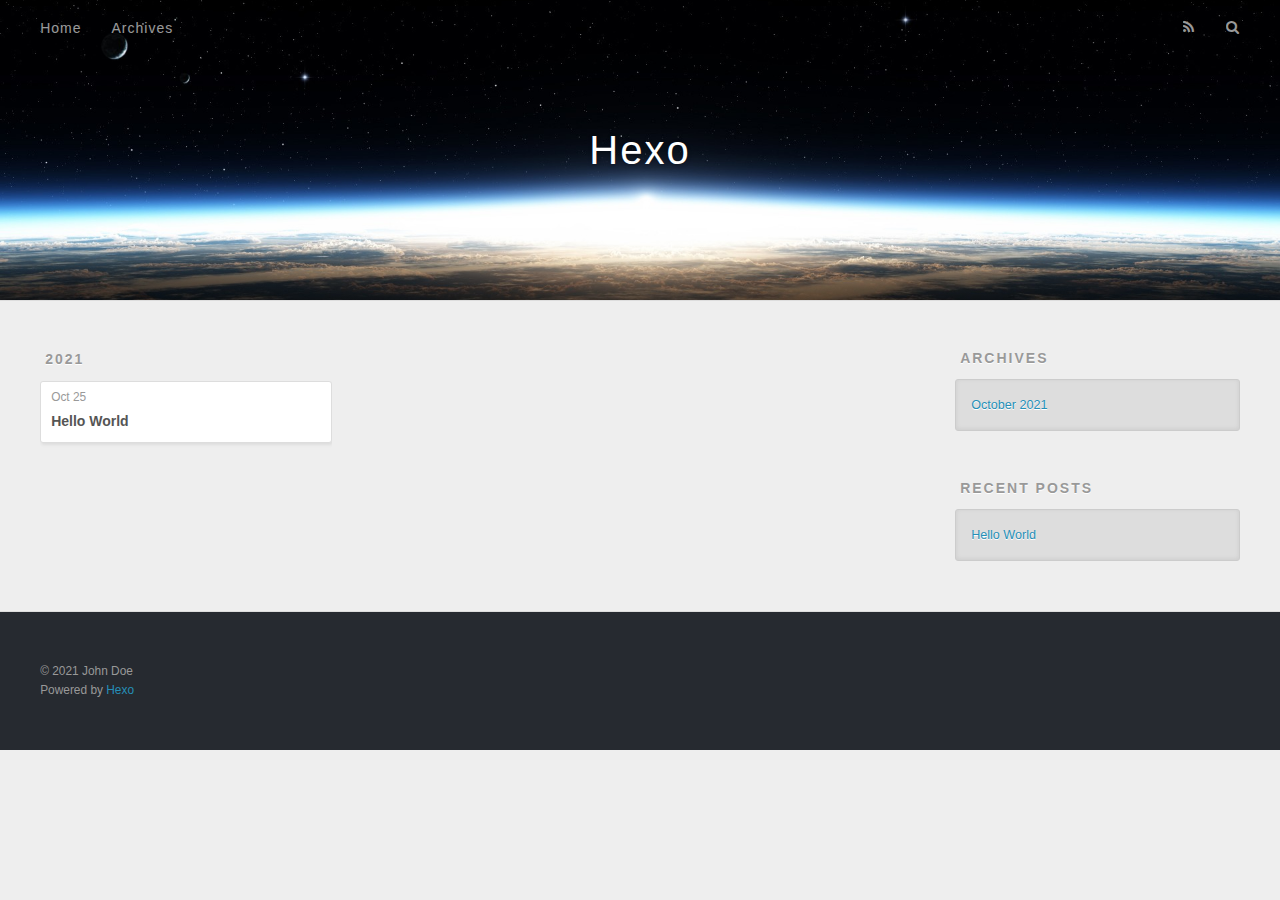
==== archives/index.html @ 7a9f6fd2 "Site updated: 2021-10-25 15:53:55" ====
<!DOCTYPE html>
<html>
<head>
  <meta charset="utf-8">
  

  
  <title>Archives | Hexo</title>
  <meta name="viewport" content="width=device-width, initial-scale=1, maximum-scale=1">
  <meta property="og:type" content="website">
<meta property="og:title" content="Hexo">
<meta property="og:url" content="http://example.com/archives/index.html">
<meta property="og:site_name" content="Hexo">
<meta property="og:locale" content="en_US">
<meta property="article:author" content="John Doe">
<meta name="twitter:card" content="summary">
  
    <link rel="alternate" href="/atom.xml" title="Hexo" type="application/atom+xml">
  
  
    <link rel="icon" href="/favicon.png">
  
  
    <link href="//fonts.googleapis.com/css?family=Source+Code+Pro" rel="stylesheet" type="text/css">
  
  
<link rel="stylesheet" href="/css/style.css">

<meta name="generator" content="Hexo 5.4.0"></head>

<body>
  <div id="container">
    <div id="wrap">
      <header id="header">
  <div id="banner"></div>
  <div id="header-outer" class="outer">
    <div id="header-title" class="inner">
      <h1 id="logo-wrap">
        <a href="/" id="logo">Hexo</a>
      </h1>
      
    </div>
    <div id="header-inner" class="inner">
      <nav id="main-nav">
        <a id="main-nav-toggle" class="nav-icon"></a>
        
          <a class="main-nav-link" href="/">Home</a>
        
          <a class="main-nav-link" href="/archives">Archives</a>
        
      </nav>
      <nav id="sub-nav">
        
          <a id="nav-rss-link" class="nav-icon" href="/atom.xml" title="RSS Feed"></a>
        
        <a id="nav-search-btn" class="nav-icon" title="Search"></a>
      </nav>
      <div id="search-form-wrap">
        <form action="//google.com/search" method="get" accept-charset="UTF-8" class="search-form"><input type="search" name="q" class="search-form-input" placeholder="Search"><button type="submit" class="search-form-submit">&#xF002;</button><input type="hidden" name="sitesearch" value="http://example.com"></form>
      </div>
    </div>
  </div>
</header>
      <div class="outer">
        <section id="main">
  
  
    
    
      
      
      <section class="archives-wrap">
        <div class="archive-year-wrap">
          <a href="/archives/2021" class="archive-year">2021</a>
        </div>
        <div class="archives">
    
    <article class="archive-article archive-type-post">
  <div class="archive-article-inner">
    <header class="archive-article-header">
      <a href="/2021/10/25/hello-world/" class="archive-article-date">
  <time datetime="2021-10-25T07:23:45.493Z" itemprop="datePublished">Oct 25</time>
</a>
      
  
    <h1 itemprop="name">
      <a class="archive-article-title" href="/2021/10/25/hello-world/">Hello World</a>
    </h1>
  

    </header>
  </div>
</article>
  
  
    </div></section>
  


</section>
        
          <aside id="sidebar">
  
    

  
    

  
    
  
    
  <div class="widget-wrap">
    <h3 class="widget-title">Archives</h3>
    <div class="widget">
      <ul class="archive-list"><li class="archive-list-item"><a class="archive-list-link" href="/archives/2021/10/">October 2021</a></li></ul>
    </div>
  </div>


  
    
  <div class="widget-wrap">
    <h3 class="widget-title">Recent Posts</h3>
    <div class="widget">
      <ul>
        
          <li>
            <a href="/2021/10/25/hello-world/">Hello World</a>
          </li>
        
      </ul>
    </div>
  </div>

  
</aside>
        
      </div>
      <footer id="footer">
  
  <div class="outer">
    <div id="footer-info" class="inner">
      &copy; 2021 John Doe<br>
      Powered by <a href="http://hexo.io/" target="_blank">Hexo</a>
    </div>
  </div>
</footer>
    </div>
    <nav id="mobile-nav">
  
    <a href="/" class="mobile-nav-link">Home</a>
  
    <a href="/archives" class="mobile-nav-link">Archives</a>
  
</nav>
    

<script src="//ajax.googleapis.com/ajax/libs/jquery/2.0.3/jquery.min.js"></script>


  
<link rel="stylesheet" href="/fancybox/jquery.fancybox.css">

  
<script src="/fancybox/jquery.fancybox.pack.js"></script>




<script src="/js/script.js"></script>




  </div>
</body>
</html>
---- css/style.css ----
body {
  width: 100%;
}
body:before,
body:after {
  content: "";
  display: table;
}
body:after {
  clear: both;
}
html,
body,
div,
span,
applet,
object,
iframe,
h1,
h2,
h3,
h4,
h5,
h6,
p,
blockquote,
pre,
a,
abbr,
acronym,
address,
big,
cite,
code,
del,
dfn,
em,
img,
ins,
kbd,
q,
s,
samp,
small,
strike,
strong,
sub,
sup,
tt,
var,
dl,
dt,
dd,
ol,
ul,
li,
fieldset,
form,
label,
legend,
table,
caption,
tbody,
tfoot,
thead,
tr,
th,
td {
  margin: 0;
  padding: 0;
  border: 0;
  outline: 0;
  font-weight: inherit;
  font-style: inherit;
  font-family: inherit;
  font-size: 100%;
  vertical-align: baseline;
}
body {
  line-height: 1;
  color: #000;
  background: #fff;
}
ol,
ul {
  list-style: none;
}
table {
  border-collapse: separate;
  border-spacing: 0;
  vertical-align: middle;
}
caption,
th,
td {
  text-align: left;
  font-weight: normal;
  vertical-align: middle;
}
a img {
  border: none;
}
input,
button {
  margin: 0;
  padding: 0;
}
input::-moz-focus-inner,
button::-moz-focus-inner {
  border: 0;
  padding: 0;
}
@font-face {
  font-family: FontAwesome;
  font-style: normal;
  font-weight: normal;
  src: url("fonts/fontawesome-webfont.eot?v=#4.0.3");
  src: url("fonts/fontawesome-webfont.eot?#iefix&v=#4.0.3") format("embedded-opentype"), url("fonts/fontawesome-webfont.woff?v=#4.0.3") format("woff"), url("fonts/fontawesome-webfont.ttf?v=#4.0.3") format("truetype"), url("fonts/fontawesome-webfont.svg#fontawesomeregular?v=#4.0.3") format("svg");
}
html,
body,
#container {
  height: 100%;
}
body {
  background: #eee;
  font: 14px -apple-system, BlinkMacSystemFont, "Segoe UI", "Roboto", "Oxygen", "Ubuntu", "Cantarell", "Fira Sans", "Droid Sans", "Helvetica Neue", sans-serif;
  -webkit-text-size-adjust: 100%;
}
.outer {
  max-width: 1220px;
  margin: 0 auto;
  padding: 0 20px;
}
.outer:before,
.outer:after {
  content: "";
  display: table;
}
.outer:after {
  clear: both;
}
.inner {
  display: inline;
  float: left;
  width: 98.33333333333333%;
  margin: 0 0.833333333333333%;
}
.left,
.alignleft {
  float: left;
}
.right,
.alignright {
  float: right;
}
.clear {
  clear: both;
}
#container {
  position: relative;
}
.mobile-nav-on {
  overflow: hidden;
}
#wrap {
  height: 100%;
  width: 100%;
  position: absolute;
  top: 0;
  left: 0;
  -webkit-transition: 0.2s ease-out;
  -moz-transition: 0.2s ease-out;
  -ms-transition: 0.2s ease-out;
  transition: 0.2s ease-out;
  z-index: 1;
  background: #eee;
}
.mobile-nav-on #wrap {
  left: 280px;
}
@media screen and (min-width: 768px) {
  #main {
    display: inline;
    float: left;
    width: 73.33333333333333%;
    margin: 0 0.833333333333333%;
  }
}
.article-date,
.article-category-link,
.archive-year,
.widget-title {
  text-decoration: none;
  text-transform: uppercase;
  letter-spacing: 2px;
  color: #999;
  margin-bottom: 1em;
  margin-left: 5px;
  line-height: 1em;
  text-shadow: 0 1px #fff;
  font-weight: bold;
}
.article-inner,
.archive-article-inner {
  background: #fff;
  -webkit-box-shadow: 1px 2px 3px #ddd;
  box-shadow: 1px 2px 3px #ddd;
  border: 1px solid #ddd;
  border-radius: 3px;
}
.article-entry h1,
.widget h1 {
  font-size: 2em;
}
.article-entry h2,
.widget h2 {
  font-size: 1.5em;
}
.article-entry h3,
.widget h3 {
  font-size: 1.3em;
}
.article-entry h4,
.widget h4 {
  font-size: 1.2em;
}
.article-entry h5,
.widget h5 {
  font-size: 1em;
}
.article-entry h6,
.widget h6 {
  font-size: 1em;
  color: #999;
}
.article-entry hr,
.widget hr {
  border: 1px dashed #ddd;
}
.article-entry strong,
.widget strong {
  font-weight: bold;
}
.article-entry em,
.widget em,
.article-entry cite,
.widget cite {
  font-style: italic;
}
.article-entry sup,
.widget sup,
.article-entry sub,
.widget sub {
  font-size: 0.75em;
  line-height: 0;
  position: relative;
  vertical-align: baseline;
}
.article-entry sup,
.widget sup {
  top: -0.5em;
}
.article-entry sub,
.widget sub {
  bottom: -0.2em;
}
.article-entry small,
.widget small {
  font-size: 0.85em;
}
.article-entry acronym,
.widget acronym,
.article-entry abbr,
.widget abbr {
  border-bottom: 1px dotted;
}
.article-entry ul,
.widget ul,
.article-entry ol,
.widget ol,
.article-entry dl,
.widget dl {
  margin: 0 20px;
  line-height: 1.6em;
}
.article-entry ul ul,
.widget ul ul,
.article-entry ol ul,
.widget ol ul,
.article-entry ul ol,
.widget ul ol,
.article-entry ol ol,
.widget ol ol {
  margin-top: 0;
  margin-bottom: 0;
}
.article-entry ul,
.widget ul {
  list-style: disc;
}
.article-entry ol,
.widget ol {
  list-style: decimal;
}
.article-entry dt,
.widget dt {
  font-weight: bold;
}
#header {
  height: 300px;
  position: relative;
  border-bottom: 1px solid #ddd;
}
#header:before,
#header:after {
  content: "";
  position: absolute;
  left: 0;
  right: 0;
  height: 40px;
}
#header:before {
  top: 0;
  background: -webkit-linear-gradient(rgba(0,0,0,0.2), transparent);
  background: -moz-linear-gradient(rgba(0,0,0,0.2), transparent);
  background: -ms-linear-gradient(rgba(0,0,0,0.2), transparent);
  background: linear-gradient(rgba(0,0,0,0.2), transparent);
}
#header:after {
  bottom: 0;
  background: -webkit-linear-gradient(transparent, rgba(0,0,0,0.2));
  background: -moz-linear-gradient(transparent, rgba(0,0,0,0.2));
  background: -ms-linear-gradient(transparent, rgba(0,0,0,0.2));
  background: linear-gradient(transparent, rgba(0,0,0,0.2));
}
#header-outer {
  height: 100%;
  position: relative;
}
#header-inner {
  position: relative;
  overflow: hidden;
}
#banner {
  position: absolute;
  top: 0;
  left: 0;
  width: 100%;
  height: 100%;
  background: url("images/banner.jpg") center #000;
  -webkit-background-size: cover;
  -moz-background-size: cover;
  background-size: cover;
  z-index: -1;
}
#header-title {
  text-align: center;
  height: 40px;
  position: absolute;
  top: 50%;
  left: 0;
  margin-top: -20px;
}
#logo,
#subtitle {
  text-decoration: none;
  color: #fff;
  font-weight: 300;
  text-shadow: 0 1px 4px rgba(0,0,0,0.3);
}
#logo {
  font-size: 40px;
  line-height: 40px;
  letter-spacing: 2px;
}
#subtitle {
  font-size: 16px;
  line-height: 16px;
  letter-spacing: 1px;
}
#subtitle-wrap {
  margin-top: 16px;
}
#main-nav {
  float: left;
  margin-left: -15px;
}
.nav-icon,
.main-nav-link {
  float: left;
  color: #fff;
  opacity: 0.6;
  text-decoration: none;
  text-shadow: 0 1px rgba(0,0,0,0.2);
  -webkit-transition: opacity 0.2s;
  -moz-transition: opacity 0.2s;
  -ms-transition: opacity 0.2s;
  transition: opacity 0.2s;
  display: block;
  padding: 20px 15px;
}
.nav-icon:hover,
.main-nav-link:hover {
  opacity: 1;
}
.nav-icon {
  font-family: FontAwesome;
  text-align: center;
  font-size: 14px;
  width: 14px;
  height: 14px;
  padding: 20px 15px;
  position: relative;
  cursor: pointer;
}
.main-nav-link {
  font-weight: 300;
  letter-spacing: 1px;
}
@media screen and (max-width: 479px) {
  .main-nav-link {
    display: none;
  }
}
#main-nav-toggle {
  display: none;
}
#main-nav-toggle:before {
  content: "\f0c9";
}
@media screen and (max-width: 479px) {
  #main-nav-toggle {
    display: block;
  }
}
#sub-nav {
  float: right;
  margin-right: -15px;
}
#nav-rss-link:before {
  content: "\f09e";
}
#nav-search-btn:before {
  content: "\f002";
}
#search-form-wrap {
  position: absolute;
  top: 15px;
  width: 150px;
  height: 30px;
  right: -150px;
  opacity: 0;
  -webkit-transition: 0.2s ease-out;
  -moz-transition: 0.2s ease-out;
  -ms-transition: 0.2s ease-out;
  transition: 0.2s ease-out;
}
#search-form-wrap.on {
  opacity: 1;
  right: 0;
}
@media screen and (max-width: 479px) {
  #search-form-wrap {
    width: 100%;
    right: -100%;
  }
}
.search-form {
  position: absolute;
  top: 0;
  left: 0;
  right: 0;
  background: #fff;
  padding: 5px 15px;
  border-radius: 15px;
  -webkit-box-shadow: 0 0 10px rgba(0,0,0,0.3);
  box-shadow: 0 0 10px rgba(0,0,0,0.3);
}
.search-form-input {
  border: none;
  background: none;
  color: #555;
  width: 100%;
  font: 13px -apple-system, BlinkMacSystemFont, "Segoe UI", "Roboto", "Oxygen", "Ubuntu", "Cantarell", "Fira Sans", "Droid Sans", "Helvetica Neue", sans-serif;
  outline: none;
}
.search-form-input::-webkit-search-results-decoration,
.search-form-input::-webkit-search-cancel-button {
  -webkit-appearance: none;
}
.search-form-submit {
  position: absolute;
  top: 50%;
  right: 10px;
  margin-top: -7px;
  font: 13px FontAwesome;
  border: none;
  background: none;
  color: #bbb;
  cursor: pointer;
}
.search-form-submit:hover,
.search-form-submit:focus {
  color: #777;
}
.article {
  margin: 50px 0;
}
.article-inner {
  overflow: hidden;
}
.article-meta:before,
.article-meta:after {
  content: "";
  display: table;
}
.article-meta:after {
  clear: both;
}
.article-date {
  float: left;
}
.article-category {
  float: left;
  line-height: 1em;
  color: #ccc;
  text-shadow: 0 1px #fff;
  margin-left: 8px;
}
.article-category:before {
  content: "\2022";
}
.article-category-link {
  margin: 0 12px 1em;
}
.article-header {
  padding: 20px 20px 0;
}
.article-title {
  text-decoration: none;
  font-size: 2em;
  font-weight: bold;
  color: #555;
  line-height: 1.1em;
  -webkit-transition: color 0.2s;
  -moz-transition: color 0.2s;
  -ms-transition: color 0.2s;
  transition: color 0.2s;
}
a.article-title:hover {
  color: #258fb8;
}
.article-entry {
  color: #555;
  padding: 0 20px;
}
.article-entry:before,
.article-entry:after {
  content: "";
  display: table;
}
.article-entry:after {
  clear: both;
}
.article-entry p,
.article-entry table {
  line-height: 1.6em;
  margin: 1.6em 0;
}
.article-entry h1,
.article-entry h2,
.article-entry h3,
.article-entry h4,
.article-entry h5,
.article-entry h6 {
  font-weight: bold;
}
.article-entry h1,
.article-entry h2,
.article-entry h3,
.article-entry h4,
.article-entry h5,
.article-entry h6 {
  line-height: 1.1em;
  margin: 1.1em 0;
}
.article-entry a {
  color: #258fb8;
  text-decoration: none;
}
.article-entry a:hover {
  text-decoration: underline;
}
.article-entry ul,
.article-entry ol,
.article-entry dl {
  margin-top: 1.6em;
  margin-bottom: 1.6em;
}
.article-entry img,
.article-entry video {
  max-width: 100%;
  height: auto;
  display: block;
  margin: auto;
}
.article-entry iframe {
  border: none;
}
.article-entry table {
  width: 100%;
  border-collapse: collapse;
  border-spacing: 0;
}
.article-entry th {
  font-weight: bold;
  border-bottom: 3px solid #ddd;
  padding-bottom: 0.5em;
}
.article-entry td {
  border-bottom: 1px solid #ddd;
  padding: 10px 0;
}
.article-entry blockquote {
  font-family: Georgia, "Times New Roman", serif;
  font-size: 1.4em;
  margin: 1.6em 20px;
  text-align: center;
}
.article-entry blockquote footer {
  font-size: 14px;
  margin: 1.6em 0;
  font-family: -apple-system, BlinkMacSystemFont, "Segoe UI", "Roboto", "Oxygen", "Ubuntu", "Cantarell", "Fira Sans", "Droid Sans", "Helvetica Neue", sans-serif;
}
.article-entry blockquote footer cite:before {
  content: "—";
  padding: 0 0.5em;
}
.article-entry .pullquote {
  text-align: left;
  width: 45%;
  margin: 0;
}
.article-entry .pullquote.left {
  margin-left: 0.5em;
  margin-right: 1em;
}
.article-entry .pullquote.right {
  margin-right: 0.5em;
  margin-left: 1em;
}
.article-entry .caption {
  color: #999;
  display: block;
  font-size: 0.9em;
  margin-top: 0.5em;
  position: relative;
  text-align: center;
}
.article-entry .video-container {
  position: relative;
  padding-top: 56.25%;
  height: 0;
  overflow: hidden;
}
.article-entry .video-container iframe,
.article-entry .video-container object,
.article-entry .video-container embed {
  position: absolute;
  top: 0;
  left: 0;
  width: 100%;
  height: 100%;
  margin-top: 0;
}
.article-more-link a {
  display: inline-block;
  line-height: 1em;
  padding: 6px 15px;
  border-radius: 15px;
  background: #eee;
  color: #999;
  text-shadow: 0 1px #fff;
  text-decoration: none;
}
.article-more-link a:hover {
  background: #258fb8;
  color: #fff;
  text-decoration: none;
  text-shadow: 0 1px #1e7293;
}
.article-footer {
  font-size: 0.85em;
  line-height: 1.6em;
  border-top: 1px solid #ddd;
  padding-top: 1.6em;
  margin: 0 20px 20px;
}
.article-footer:before,
.article-footer:after {
  content: "";
  display: table;
}
.article-footer:after {
  clear: both;
}
.article-footer a {
  color: #999;
  text-decoration: none;
}
.article-footer a:hover {
  color: #555;
}
.article-tag-list-item {
  float: left;
  margin-right: 10px;
}
.article-tag-list-link:before {
  content: "#";
}
.article-comment-link {
  float: right;
}
.article-comment-link:before {
  content: "\f075";
  font-family: FontAwesome;
  padding-right: 8px;
}
.article-share-link {
  cursor: pointer;
  float: right;
  margin-left: 20px;
}
.article-share-link:before {
  content: "\f064";
  font-family: FontAwesome;
  padding-right: 6px;
}
#article-nav {
  position: relative;
}
#article-nav:before,
#article-nav:after {
  content: "";
  display: table;
}
#article-nav:after {
  clear: both;
}
@media screen and (min-width: 768px) {
  #article-nav {
    margin: 50px 0;
  }
  #article-nav:before {
    width: 8px;
    height: 8px;
    position: absolute;
    top: 50%;
    left: 50%;
    margin-top: -4px;
    margin-left: -4px;
    content: "";
    border-radius: 50%;
    background: #ddd;
    -webkit-box-shadow: 0 1px 2px #fff;
    box-shadow: 0 1px 2px #fff;
  }
}
.article-nav-link-wrap {
  text-decoration: none;
  text-shadow: 0 1px #fff;
  color: #999;
  -webkit-box-sizing: border-box;
  -moz-box-sizing: border-box;
  box-sizing: border-box;
  margin-top: 50px;
  text-align: center;
  display: block;
}
.article-nav-link-wrap:hover {
  color: #555;
}
@media screen and (min-width: 768px) {
  .article-nav-link-wrap {
    width: 50%;
    margin-top: 0;
  }
}
@media screen and (min-width: 768px) {
  #article-nav-newer {
    float: left;
    text-align: right;
    padding-right: 20px;
  }
}
@media screen and (min-width: 768px) {
  #article-nav-older {
    float: right;
    text-align: left;
    padding-left: 20px;
  }
}
.article-nav-caption {
  text-transform: uppercase;
  letter-spacing: 2px;
  color: #ddd;
  line-height: 1em;
  font-weight: bold;
}
#article-nav-newer .article-nav-caption {
  margin-right: -2px;
}
.article-nav-title {
  font-size: 0.85em;
  line-height: 1.6em;
  margin-top: 0.5em;
}
.article-share-box {
  position: absolute;
  display: none;
  background: #fff;
  -webkit-box-shadow: 1px 2px 10px rgba(0,0,0,0.2);
  box-shadow: 1px 2px 10px rgba(0,0,0,0.2);
  border-radius: 3px;
  margin-left: -145px;
  overflow: hidden;
  z-index: 1;
}
.article-share-box.on {
  display: block;
}
.article-share-input {
  width: 100%;
  background: none;
  -webkit-box-sizing: border-box;
  -moz-box-sizing: border-box;
  box-sizing: border-box;
  font: 14px -apple-system, BlinkMacSystemFont, "Segoe UI", "Roboto", "Oxygen", "Ubuntu", "Cantarell", "Fira Sans", "Droid Sans", "Helvetica Neue", sans-serif;
  padding: 0 15px;
  color: #555;
  outline: none;
  border: 1px solid #ddd;
  border-radius: 3px 3px 0 0;
  height: 36px;
  line-height: 36px;
}
.article-share-links {
  background: #eee;
}
.article-share-links:before,
.article-share-links:after {
  content: "";
  display: table;
}
.article-share-links:after {
  clear: both;
}
.article-share-twitter,
.article-share-facebook,
.article-share-pinterest,
.article-share-google {
  width: 50px;
  height: 36px;
  display: block;
  float: left;
  position: relative;
  color: #999;
  text-shadow: 0 1px #fff;
}
.article-share-twitter:before,
.article-share-facebook:before,
.article-share-pinterest:before,
.article-share-google:before {
  font-size: 20px;
  font-family: FontAwesome;
  width: 20px;
  height: 20px;
  position: absolute;
  top: 50%;
  left: 50%;
  margin-top: -10px;
  margin-left: -10px;
  text-align: center;
}
.article-share-twitter:hover,
.article-share-facebook:hover,
.article-share-pinterest:hover,
.article-share-google:hover {
  color: #fff;
}
.article-share-twitter:before {
  content: "\f099";
}
.article-share-twitter:hover {
  background: #00aced;
  text-shadow: 0 1px #008abe;
}
.article-share-facebook:before {
  content: "\f09a";
}
.article-share-facebook:hover {
  background: #3b5998;
  text-shadow: 0 1px #2f477a;
}
.article-share-pinterest:before {
  content: "\f0d2";
}
.article-share-pinterest:hover {
  background: #cb2027;
  text-shadow: 0 1px #a21a1f;
}
.article-share-google:before {
  content: "\f0d5";
}
.article-share-google:hover {
  background: #dd4b39;
  text-shadow: 0 1px #be3221;
}
.article-gallery {
  background: #000;
  position: relative;
}
.article-gallery-photos {
  position: relative;
  overflow: hidden;
}
.article-gallery-img {
  display: none;
  max-width: 100%;
}
.article-gallery-img:first-child {
  display: block;
}
.article-gallery-img.loaded {
  position: absolute;
  display: block;
}
.article-gallery-img img {
  display: block;
  max-width: 100%;
  margin: 0 auto;
}
#comments {
  background: #fff;
  -webkit-box-shadow: 1px 2px 3px #ddd;
  box-shadow: 1px 2px 3px #ddd;
  padding: 20px;
  border: 1px solid #ddd;
  border-radius: 3px;
  margin: 50px 0;
}
#comments a {
  color: #258fb8;
}
.archives-wrap {
  margin: 50px 0;
}
.archives:before,
.archives:after {
  content: "";
  display: table;
}
.archives:after {
  clear: both;
}
.archive-year-wrap {
  margin-bottom: 1em;
}
.archives {
  -webkit-column-gap: 10px;
  -moz-column-gap: 10px;
  column-gap: 10px;
}
@media screen and (min-width: 480px) and (max-width: 767px) {
  .archives {
    -webkit-column-count: 2;
    -moz-column-count: 2;
    column-count: 2;
  }
}
@media screen and (min-width: 768px) {
  .archives {
    -webkit-column-count: 3;
    -moz-column-count: 3;
    column-count: 3;
  }
}
.archive-article {
  -webkit-column-break-inside: avoid;
  page-break-inside: avoid;
  overflow: hidden;
  break-inside: avoid-column;
}
.archive-article-inner {
  padding: 10px;
  margin-bottom: 15px;
}
.archive-article-title {
  text-decoration: none;
  font-weight: bold;
  color: #555;
  -webkit-transition: color 0.2s;
  -moz-transition: color 0.2s;
  -ms-transition: color 0.2s;
  transition: color 0.2s;
  line-height: 1.6em;
}
.archive-article-title:hover {
  color: #258fb8;
}
.archive-article-footer {
  margin-top: 1em;
}
.archive-article-date {
  color: #999;
  text-decoration: none;
  font-size: 0.85em;
  line-height: 1em;
  margin-bottom: 0.5em;
  display: block;
}
#page-nav {
  margin: 50px auto;
  background: #fff;
  -webkit-box-shadow: 1px 2px 3px #ddd;
  box-shadow: 1px 2px 3px #ddd;
  border: 1px solid #ddd;
  border-radius: 3px;
  text-align: center;
  color: #999;
  overflow: hidden;
}
#page-nav:before,
#page-nav:after {
  content: "";
  display: table;
}
#page-nav:after {
  clear: both;
}
#page-nav a,
#page-nav span {
  padding: 10px 20px;
  line-height: 1;
  height: 2ex;
}
#page-nav a {
  color: #999;
  text-decoration: none;
}
#page-nav a:hover {
  background: #999;
  color: #fff;
}
#page-nav .prev {
  float: left;
}
#page-nav .next {
  float: right;
}
#page-nav .page-number {
  display: inline-block;
}
@media screen and (max-width: 479px) {
  #page-nav .page-number {
    display: none;
  }
}
#page-nav .current {
  color: #555;
  font-weight: bold;
}
#page-nav .space {
  color: #ddd;
}
#footer {
  background: #262a30;
  padding: 50px 0;
  border-top: 1px solid #ddd;
  color: #999;
}
#footer a {
  color: #258fb8;
  text-decoration: none;
}
#footer a:hover {
  text-decoration: underline;
}
#footer-info {
  line-height: 1.6em;
  font-size: 0.85em;
}
.article-entry pre,
.article-entry .highlight {
  background: #2d2d2d;
  margin: 0 -20px;
  padding: 15px 20px;
  border-style: solid;
  border-color: #ddd;
  border-width: 1px 0;
  overflow: auto;
  color: #ccc;
  line-height: 22.400000000000002px;
}
.article-entry .highlight .gutter pre,
.article-entry .gist .gist-file .gist-data .line-numbers {
  color: #666;
  font-size: 0.85em;
}
.article-entry pre,
.article-entry code {
  font-family: "Source Code Pro", Consolas, Monaco, Menlo, Consolas, monospace;
}
.article-entry code {
  background: #eee;
  text-shadow: 0 1px #fff;
  padding: 0 0.3em;
}
.article-entry pre code {
  background: none;
  text-shadow: none;
  padding: 0;
}
.article-entry .highlight pre {
  border: none;
  margin: 0;
  padding: 0;
}
.article-entry .highlight table {
  margin: 0;
  width: auto;
}
.article-entry .highlight td {
  border: none;
  padding: 0;
}
.article-entry .highlight figcaption {
  font-size: 0.85em;
  color: #999;
  line-height: 1em;
  margin-bottom: 1em;
}
.article-entry .highlight figcaption:before,
.article-entry .highlight figcaption:after {
  content: "";
  display: table;
}
.article-entry .highlight figcaption:after {
  clear: both;
}
.article-entry .highlight figcaption a {
  float: right;
}
.article-entry .highlight .gutter pre {
  text-align: right;
  padding-right: 20px;
}
.article-entry .highlight .line {
  height: 22.400000000000002px;
}
.article-entry .highlight .line.marked {
  background: #515151;
}
.article-entry .gist {
  margin: 0 -20px;
  border-style: solid;
  border-color: #ddd;
  border-width: 1px 0;
  background: #2d2d2d;
  padding: 15px 20px 15px 0;
}
.article-entry .gist .gist-file {
  border: none;
  font-family: "Source Code Pro", Consolas, Monaco, Menlo, Consolas, monospace;
  margin: 0;
}
.article-entry .gist .gist-file .gist-data {
  background: none;
  border: none;
}
.article-entry .gist .gist-file .gist-data .line-numbers {
  background: none;
  border: none;
  padding: 0 20px 0 0;
}
.article-entry .gist .gist-file .gist-data .line-data {
  padding: 0 !important;
}
.article-entry .gist .gist-file .highlight {
  margin: 0;
  padding: 0;
  border: none;
}
.article-entry .gist .gist-file .gist-meta {
  background: #2d2d2d;
  color: #999;
  font: 0.85em -apple-system, BlinkMacSystemFont, "Segoe UI", "Roboto", "Oxygen", "Ubuntu", "Cantarell", "Fira Sans", "Droid Sans", "Helvetica Neue", sans-serif;
  text-shadow: 0 0;
  padding: 0;
  margin-top: 1em;
  margin-left: 20px;
}
.article-entry .gist .gist-file .gist-meta a {
  color: #258fb8;
  font-weight: normal;
}
.article-entry .gist .gist-file .gist-meta a:hover {
  text-decoration: underline;
}
pre .comment,
pre .title {
  color: #999;
}
pre .variable,
pre .attribute,
pre .tag,
pre .regexp,
pre .ruby .constant,
pre .xml .tag .title,
pre .xml .pi,
pre .xml .doctype,
pre .html .doctype,
pre .css .id,
pre .css .class,
pre .css .pseudo {
  color: #f2777a;
}
pre .number,
pre .preprocessor,
pre .built_in,
pre .literal,
pre .params,
pre .constant {
  color: #f99157;
}
pre .class,
pre .ruby .class .title,
pre .css .rules .attribute {
  color: #9c9;
}
pre .string,
pre .value,
pre .inheritance,
pre .header,
pre .ruby .symbol,
pre .xml .cdata {
  color: #9c9;
}
pre .css .hexcolor {
  color: #6cc;
}
pre .function,
pre .python .decorator,
pre .python .title,
pre .ruby .function .title,
pre .ruby .title .keyword,
pre .perl .sub,
pre .javascript .title,
pre .coffeescript .title {
  color: #69c;
}
pre .keyword,
pre .javascript .function {
  color: #c9c;
}
@media screen and (max-width: 479px) {
  #mobile-nav {
    position: absolute;
    top: 0;
    left: 0;
    width: 280px;
    height: 100%;
    background: #191919;
    border-right: 1px solid #fff;
  }
}
@media screen and (max-width: 479px) {
  .mobile-nav-link {
    display: block;
    color: #999;
    text-decoration: none;
    padding: 15px 20px;
    font-weight: bold;
  }
  .mobile-nav-link:hover {
    color: #fff;
  }
}
@media screen and (min-width: 768px) {
  #sidebar {
    display: inline;
    float: left;
    width: 23.333333333333332%;
    margin: 0 0.833333333333333%;
  }
}
.widget-wrap {
  margin: 50px 0;
}
.widget {
  color: #777;
  text-shadow: 0 1px #fff;
  background: #ddd;
  -webkit-box-shadow: 0 -1px 4px #ccc inset;
  box-shadow: 0 -1px 4px #ccc inset;
  border: 1px solid #ccc;
  padding: 15px;
  border-radius: 3px;
}
.widget a {
  color: #258fb8;
  text-decoration: none;
}
.widget a:hover {
  text-decoration: underline;
}
.widget ul ul,
.widget ol ul,
.widget dl ul,
.widget ul ol,
.widget ol ol,
.widget dl ol,
.widget ul dl,
.widget ol dl,
.widget dl dl {
  margin-left: 15px;
  list-style: disc;
}
.widget {
  line-height: 1.6em;
  word-wrap: break-word;
  font-size: 0.9em;
}
.widget ul,
.widget ol {
  list-style: none;
  margin: 0;
}
.widget ul ul,
.widget ol ul,
.widget ul ol,
.widget ol ol {
  margin: 0 20px;
}
.widget ul ul,
.widget ol ul {
  list-style: disc;
}
.widget ul ol,
.widget ol ol {
  list-style: decimal;
}
.category-list-count,
.tag-list-count,
.archive-list-count {
  padding-left: 5px;
  color: #999;
  font-size: 0.85em;
}
.category-list-count:before,
.tag-list-count:before,
.archive-list-count:before {
  content: "(";
}
.category-list-count:after,
.tag-list-count:after,
.archive-list-count:after {
  content: ")";
}
.tagcloud a {
  margin-right: 5px;
  display: inline-block;
}
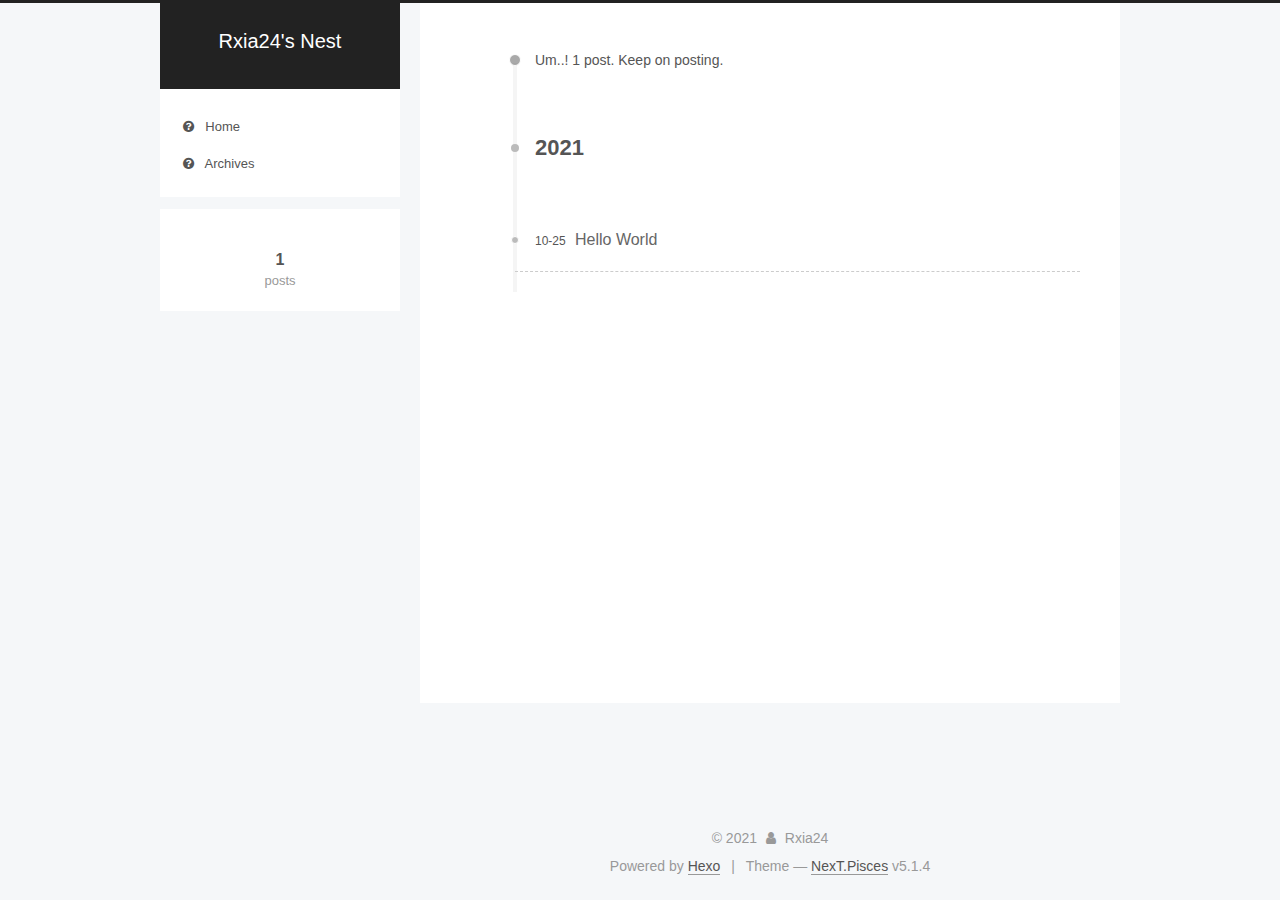
==== commit 87a121bb: "Site updated: 2021-10-25 16:53:51" ====
--- a/archives/index.html
+++ b/archives/index.html
@@ -1,178 +1,556 @@
 <!DOCTYPE html>
-<html>
+
+
+
+
+<html class="theme-next pisces" lang="en">
 <head>
-  <meta charset="utf-8">
-  
-
-  
-  <title>Archives | Hexo</title>
-  <meta name="viewport" content="width=device-width, initial-scale=1, maximum-scale=1">
-  <meta property="og:type" content="website">
-<meta property="og:title" content="Hexo">
+  <meta charset="UTF-8"/>
+<meta http-equiv="X-UA-Compatible" content="IE=edge" />
+<meta name="viewport" content="width=device-width, initial-scale=1, maximum-scale=1"/>
+<meta name="theme-color" content="#222">
+
+
+
+
+
+
+
+
+
+<meta http-equiv="Cache-Control" content="no-transform" />
+<meta http-equiv="Cache-Control" content="no-siteapp" />
+
+
+
+
+
+
+
+
+
+
+
+
+
+
+
+
+  
+  
+  <link href="/lib/fancybox/source/jquery.fancybox.css?v=2.1.5" rel="stylesheet" type="text/css" />
+
+
+
+
+
+
+
+<link href="/lib/font-awesome/css/font-awesome.min.css?v=4.6.2" rel="stylesheet" type="text/css" />
+
+<link href="/css/main.css?v=5.1.4" rel="stylesheet" type="text/css" />
+
+
+  <link rel="apple-touch-icon" sizes="180x180" href="/images/apple-touch-icon-next.png?v=5.1.4">
+
+
+  <link rel="icon" type="image/png" sizes="32x32" href="/images/favicon-32x32-next.png?v=5.1.4">
+
+
+  <link rel="icon" type="image/png" sizes="16x16" href="/images/favicon-16x16-next.png?v=5.1.4">
+
+
+  <link rel="mask-icon" href="/images/logo.svg?v=5.1.4" color="#222">
+
+
+
+
+
+  <meta name="keywords" content="Hexo, NexT" />
+
+
+
+
+
+
+
+
+
+
+<meta property="og:type" content="website">
+<meta property="og:title" content="Rxia24&#39;s Nest">
 <meta property="og:url" content="http://example.com/archives/index.html">
-<meta property="og:site_name" content="Hexo">
+<meta property="og:site_name" content="Rxia24&#39;s Nest">
 <meta property="og:locale" content="en_US">
-<meta property="article:author" content="John Doe">
+<meta property="article:author" content="Rxia24">
 <meta name="twitter:card" content="summary">
-  
-    <link rel="alternate" href="/atom.xml" title="Hexo" type="application/atom+xml">
-  
-  
-    <link rel="icon" href="/favicon.png">
-  
-  
-    <link href="//fonts.googleapis.com/css?family=Source+Code+Pro" rel="stylesheet" type="text/css">
-  
-  
-<link rel="stylesheet" href="/css/style.css">
+
+
+
+<script type="text/javascript" id="hexo.configurations">
+  var NexT = window.NexT || {};
+  var CONFIG = {
+    root: '',
+    scheme: 'Pisces',
+    version: '5.1.4',
+    sidebar: {"position":"left","display":"post","offset":12,"b2t":false,"scrollpercent":false,"onmobile":false},
+    fancybox: true,
+    tabs: true,
+    motion: {"enable":false,"async":false,"transition":{"post_block":"fadeIn","post_header":"slideDownIn","post_body":"slideDownIn","coll_header":"slideLeftIn","sidebar":"slideUpIn"}},
+    duoshuo: {
+      userId: '0',
+      author: 'Author'
+    },
+    algolia: {
+      applicationID: '',
+      apiKey: '',
+      indexName: '',
+      hits: {"per_page":10},
+      labels: {"input_placeholder":"Search for Posts","hits_empty":"We didn't find any results for the search: ${query}","hits_stats":"${hits} results found in ${time} ms"}
+    }
+  };
+</script>
+
+
+
+  <link rel="canonical" href="http://example.com/archives/"/>
+
+
+
+
+
+  <title>Archive | Rxia24's Nest</title>
+  
+
+
+
+
+
+
+
 
 <meta name="generator" content="Hexo 5.4.0"></head>
 
-<body>
-  <div id="container">
-    <div id="wrap">
-      <header id="header">
-  <div id="banner"></div>
-  <div id="header-outer" class="outer">
-    <div id="header-title" class="inner">
-      <h1 id="logo-wrap">
-        <a href="/" id="logo">Hexo</a>
-      </h1>
-      
+<body itemscope itemtype="http://schema.org/WebPage" lang="en">
+
+  
+  
+    
+  
+
+  <div class="container sidebar-position-left page-archive">
+    <div class="headband"></div>
+
+    <header id="header" class="header" itemscope itemtype="http://schema.org/WPHeader">
+      <div class="header-inner"><div class="site-brand-wrapper">
+  <div class="site-meta ">
+    
+
+    <div class="custom-logo-site-title">
+      <a href="/"  class="brand" rel="start">
+        <span class="logo-line-before"><i></i></span>
+        <span class="site-title">Rxia24's Nest</span>
+        <span class="logo-line-after"><i></i></span>
+      </a>
     </div>
-    <div id="header-inner" class="inner">
-      <nav id="main-nav">
-        <a id="main-nav-toggle" class="nav-icon"></a>
-        
-          <a class="main-nav-link" href="/">Home</a>
-        
-          <a class="main-nav-link" href="/archives">Archives</a>
-        
-      </nav>
-      <nav id="sub-nav">
-        
-          <a id="nav-rss-link" class="nav-icon" href="/atom.xml" title="RSS Feed"></a>
-        
-        <a id="nav-search-btn" class="nav-icon" title="Search"></a>
-      </nav>
-      <div id="search-form-wrap">
-        <form action="//google.com/search" method="get" accept-charset="UTF-8" class="search-form"><input type="search" name="q" class="search-form-input" placeholder="Search"><button type="submit" class="search-form-submit">&#xF002;</button><input type="hidden" name="sitesearch" value="http://example.com"></form>
+      
+        <p class="site-subtitle"></p>
+      
+  </div>
+
+  <div class="site-nav-toggle">
+    <button>
+      <span class="btn-bar"></span>
+      <span class="btn-bar"></span>
+      <span class="btn-bar"></span>
+    </button>
+  </div>
+</div>
+
+<nav class="site-nav">
+  
+
+  
+    <ul id="menu" class="menu">
+      
+        
+        <li class="menu-item menu-item-home">
+          <a href="/" rel="section">
+            
+              <i class="menu-item-icon fa fa-fw fa-question-circle"></i> <br />
+            
+            Home
+          </a>
+        </li>
+      
+        
+        <li class="menu-item menu-item-archives">
+          <a href="/archives/" rel="section">
+            
+              <i class="menu-item-icon fa fa-fw fa-question-circle"></i> <br />
+            
+            Archives
+          </a>
+        </li>
+      
+
+      
+    </ul>
+  
+
+  
+</nav>
+
+
+
+ </div>
+    </header>
+
+    <main id="main" class="main">
+      <div class="main-inner">
+        <div class="content-wrap">
+          <div id="content" class="content">
+            
+
+  
+  
+  
+  <div class="post-block archive">
+    <div id="posts" class="posts-collapse">
+      <span class="archive-move-on"></span>
+
+      <span class="archive-page-counter">
+        
+        
+        
+          
+        
+        Um..! 1 post. Keep on posting.
+      </span>
+
+      
+
+        
+        
+        
+
+        
+          
+          <div class="collection-title">
+            <h1 class="archive-year" id="archive-year-2021">2021</h1>
+          </div>
+        
+        
+
+        
+
+  <article class="post post-type-normal" itemscope itemtype="http://schema.org/Article">
+    <header class="post-header">
+
+      <h2 class="post-title">
+        
+            <a class="post-title-link" href="/2021/10/25/hello-world/" itemprop="url">
+              
+                <span itemprop="name">Hello World</span>
+              
+            </a>
+        
+      </h2>
+
+      <div class="post-meta">
+        <time class="post-time" itemprop="dateCreated"
+              datetime="2021-10-25T15:23:45+08:00"
+              content="2021-10-25" >
+          10-25
+        </time>
       </div>
+
+    </header>
+  </article>
+
+
+
+      
+
     </div>
   </div>
-</header>
-      <div class="outer">
-        <section id="main">
-  
-  
-    
-    
-      
-      
-      <section class="archives-wrap">
-        <div class="archive-year-wrap">
-          <a href="/archives/2021" class="archive-year">2021</a>
+  
+  
+  
+
+  
+
+
+
+          </div>
+          
+
+
+          
+
         </div>
-        <div class="archives">
-    
-    <article class="archive-article archive-type-post">
-  <div class="archive-article-inner">
-    <header class="archive-article-header">
-      <a href="/2021/10/25/hello-world/" class="archive-article-date">
-  <time datetime="2021-10-25T07:23:45.493Z" itemprop="datePublished">Oct 25</time>
-</a>
-      
-  
-    <h1 itemprop="name">
-      <a class="archive-article-title" href="/2021/10/25/hello-world/">Hello World</a>
-    </h1>
-  
-
-    </header>
-  </div>
-</article>
-  
-  
-    </div></section>
-  
-
-
-</section>
-        
-          <aside id="sidebar">
-  
-    
-
-  
-    
-
-  
-    
-  
-    
-  <div class="widget-wrap">
-    <h3 class="widget-title">Archives</h3>
-    <div class="widget">
-      <ul class="archive-list"><li class="archive-list-item"><a class="archive-list-link" href="/archives/2021/10/">October 2021</a></li></ul>
+        
+          
+  
+  <div class="sidebar-toggle">
+    <div class="sidebar-toggle-line-wrap">
+      <span class="sidebar-toggle-line sidebar-toggle-line-first"></span>
+      <span class="sidebar-toggle-line sidebar-toggle-line-middle"></span>
+      <span class="sidebar-toggle-line sidebar-toggle-line-last"></span>
     </div>
   </div>
 
-
-  
+  <aside id="sidebar" class="sidebar">
     
-  <div class="widget-wrap">
-    <h3 class="widget-title">Recent Posts</h3>
-    <div class="widget">
-      <ul>
-        
-          <li>
-            <a href="/2021/10/25/hello-world/">Hello World</a>
-          </li>
-        
-      </ul>
+    <div class="sidebar-inner">
+
+      
+
+      
+
+      <section class="site-overview-wrap sidebar-panel sidebar-panel-active">
+        <div class="site-overview">
+          <div class="site-author motion-element" itemprop="author" itemscope itemtype="http://schema.org/Person">
+            
+              <p class="site-author-name" itemprop="name"></p>
+              <p class="site-description motion-element" itemprop="description"></p>
+          </div>
+
+          <nav class="site-state motion-element">
+
+            
+              <div class="site-state-item site-state-posts">
+              
+                <a href="/archives/">
+              
+                  <span class="site-state-item-count">1</span>
+                  <span class="site-state-item-name">posts</span>
+                </a>
+              </div>
+            
+
+            
+
+            
+
+          </nav>
+
+          
+
+          
+
+          
+          
+
+          
+          
+
+          
+
+        </div>
+      </section>
+
+      
+
+      
+
     </div>
+  </aside>
+
+
+        
+      </div>
+    </main>
+
+    <footer id="footer" class="footer">
+      <div class="footer-inner">
+        <div class="copyright">&copy; <span itemprop="copyrightYear">2021</span>
+  <span class="with-love">
+    <i class="fa fa-user"></i>
+  </span>
+  <span class="author" itemprop="copyrightHolder">Rxia24</span>
+
+  
+</div>
+
+
+  <div class="powered-by">Powered by <a class="theme-link" target="_blank" href="https://hexo.io">Hexo</a></div>
+
+
+
+  <span class="post-meta-divider">|</span>
+
+
+
+  <div class="theme-info">Theme &mdash; <a class="theme-link" target="_blank" href="https://github.com/iissnan/hexo-theme-next">NexT.Pisces</a> v5.1.4</div>
+
+
+
+
+        
+
+
+
+
+
+
+
+        
+      </div>
+    </footer>
+
+    
+      <div class="back-to-top">
+        <i class="fa fa-arrow-up"></i>
+        
+      </div>
+    
+
+    
+
   </div>
 
   
-</aside>
-        
-      </div>
-      <footer id="footer">
-  
-  <div class="outer">
-    <div id="footer-info" class="inner">
-      &copy; 2021 John Doe<br>
-      Powered by <a href="http://hexo.io/" target="_blank">Hexo</a>
-    </div>
-  </div>
-</footer>
-    </div>
-    <nav id="mobile-nav">
-  
-    <a href="/" class="mobile-nav-link">Home</a>
-  
-    <a href="/archives" class="mobile-nav-link">Archives</a>
-  
-</nav>
-    
-
-<script src="//ajax.googleapis.com/ajax/libs/jquery/2.0.3/jquery.min.js"></script>
-
-
-  
-<link rel="stylesheet" href="/fancybox/jquery.fancybox.css">
-
-  
-<script src="/fancybox/jquery.fancybox.pack.js"></script>
-
-
-
-
-<script src="/js/script.js"></script>
-
-
-
-
-  </div>
+
+<script type="text/javascript">
+  if (Object.prototype.toString.call(window.Promise) !== '[object Function]') {
+    window.Promise = null;
+  }
+</script>
+
+
+
+
+
+
+
+
+
+  
+
+
+
+
+
+
+
+
+
+
+
+
+  
+  
+    <script type="text/javascript" src="/lib/jquery/index.js?v=2.1.3"></script>
+  
+
+  
+  
+    <script type="text/javascript" src="/lib/fastclick/lib/fastclick.min.js?v=1.0.6"></script>
+  
+
+  
+  
+    <script type="text/javascript" src="/lib/jquery_lazyload/jquery.lazyload.js?v=1.9.7"></script>
+  
+
+  
+  
+    <script type="text/javascript" src="/lib/velocity/velocity.min.js?v=1.2.1"></script>
+  
+
+  
+  
+    <script type="text/javascript" src="/lib/velocity/velocity.ui.min.js?v=1.2.1"></script>
+  
+
+  
+  
+    <script type="text/javascript" src="/lib/fancybox/source/jquery.fancybox.pack.js?v=2.1.5"></script>
+  
+
+
+  
+
+
+  <script type="text/javascript" src="/js/src/utils.js?v=5.1.4"></script>
+
+  <script type="text/javascript" src="/js/src/motion.js?v=5.1.4"></script>
+
+
+
+  
+  
+
+
+  <script type="text/javascript" src="/js/src/affix.js?v=5.1.4"></script>
+
+  <script type="text/javascript" src="/js/src/schemes/pisces.js?v=5.1.4"></script>
+
+
+
+  
+
+  
+
+
+  <script type="text/javascript" src="/js/src/bootstrap.js?v=5.1.4"></script>
+
+
+
+  
+
+
+  
+
+
+
+
+	
+
+
+
+
+
+  
+
+
+
+
+
+  
+
+
+
+
+
+
+
+
+
+
+
+
+  
+
+
+
+
+
+  
+
+  
+
+  
+
+  
+  
+
+  
+
+  
+
+  
+
 </body>
-</html>+</html>
--- a/css/main.css
+++ b/css/main.css
@@ -0,0 +1,2992 @@
+/* normalize.css v3.0.2 | MIT License | git.io/normalize */
+html {
+  font-family: sans-serif; /* 1 */
+  -ms-text-size-adjust: 100%; /* 2 */
+  -webkit-text-size-adjust: 100%; /* 2 */
+}
+body {
+  margin: 0;
+}
+article,
+aside,
+details,
+figcaption,
+figure,
+footer,
+header,
+hgroup,
+main,
+menu,
+nav,
+section,
+summary {
+  display: block;
+}
+audio,
+canvas,
+progress,
+video {
+  display: inline-block; /* 1 */
+  vertical-align: baseline; /* 2 */
+}
+audio:not([controls]) {
+  display: none;
+  height: 0;
+}
+[hidden],
+template {
+  display: none;
+}
+a {
+  background-color: transparent;
+}
+a:active,
+a:hover {
+  outline: 0;
+}
+abbr[title] {
+  border-bottom: 1px dotted;
+}
+b,
+strong {
+  font-weight: bold;
+}
+dfn {
+  font-style: italic;
+}
+h1 {
+  font-size: 2em;
+  margin: 0.67em 0;
+}
+mark {
+  background: #ff0;
+  color: #000;
+}
+small {
+  font-size: 80%;
+}
+sub,
+sup {
+  font-size: 75%;
+  line-height: 0;
+  position: relative;
+  vertical-align: baseline;
+}
+sup {
+  top: -0.5em;
+}
+sub {
+  bottom: -0.25em;
+}
+img {
+  border: 0;
+}
+svg:not(:root) {
+  overflow: hidden;
+}
+figure {
+  margin: 1em 40px;
+}
+hr {
+  -moz-box-sizing: content-box;
+  box-sizing: content-box;
+  height: 0;
+}
+pre {
+  overflow: auto;
+}
+code,
+kbd,
+pre,
+samp {
+  font-family: monospace, monospace;
+  font-size: 1em;
+}
+button,
+input,
+optgroup,
+select,
+textarea {
+  color: inherit; /* 1 */
+  font: inherit; /* 2 */
+  margin: 0; /* 3 */
+}
+button {
+  overflow: visible;
+}
+button,
+select {
+  text-transform: none;
+}
+button,
+html input[type="button"],
+input[type="reset"],
+input[type="submit"] {
+  -webkit-appearance: button; /* 2 */
+  cursor: pointer; /* 3 */
+}
+button[disabled],
+html input[disabled] {
+  cursor: default;
+}
+button::-moz-focus-inner,
+input::-moz-focus-inner {
+  border: 0;
+  padding: 0;
+}
+input {
+  line-height: normal;
+}
+input[type="checkbox"],
+input[type="radio"] {
+  box-sizing: border-box; /* 1 */
+  padding: 0; /* 2 */
+}
+input[type="number"]::-webkit-inner-spin-button,
+input[type="number"]::-webkit-outer-spin-button {
+  height: auto;
+}
+input[type="search"] {
+  -webkit-appearance: textfield; /* 1 */
+  -moz-box-sizing: content-box;
+  -webkit-box-sizing: content-box; /* 2 */
+  box-sizing: content-box;
+}
+input[type="search"]::-webkit-search-cancel-button,
+input[type="search"]::-webkit-search-decoration {
+  -webkit-appearance: none;
+}
+fieldset {
+  border: 1px solid #c0c0c0;
+  margin: 0 2px;
+  padding: 0.35em 0.625em 0.75em;
+}
+legend {
+  border: 0; /* 1 */
+  padding: 0; /* 2 */
+}
+textarea {
+  overflow: auto;
+}
+optgroup {
+  font-weight: bold;
+}
+table {
+  border-collapse: collapse;
+  border-spacing: 0;
+}
+td,
+th {
+  padding: 0;
+}
+::selection {
+  background: #262a30;
+  color: #fff;
+}
+body {
+  position: relative;
+  font-family: 'Lato', "PingFang SC", "Microsoft YaHei", sans-serif;
+  font-size: 14px;
+  line-height: 2;
+  color: #555;
+  background: #f5f7f9;
+}
+@media (max-width: 767px) {
+  body {
+    padding-right: 0 !important;
+  }
+}
+@media (min-width: 768px) and (max-width: 991px) {
+  body {
+    padding-right: 0 !important;
+  }
+}
+@media (min-width: 1600px) {
+  body {
+    font-size: 16px;
+  }
+}
+h1,
+h2,
+h3,
+h4,
+h5,
+h6 {
+  margin: 0;
+  padding: 0;
+  font-weight: bold;
+  line-height: 1.5;
+  font-family: 'Lato', "PingFang SC", "Microsoft YaHei", sans-serif;
+}
+h2,
+h3,
+h4,
+h5,
+h6 {
+  margin: 20px 0 15px;
+}
+h1 {
+  font-size: 22px;
+}
+@media (max-width: 767px) {
+  h1 {
+    font-size: 18px;
+  }
+}
+h2 {
+  font-size: 20px;
+}
+@media (max-width: 767px) {
+  h2 {
+    font-size: 16px;
+  }
+}
+h3 {
+  font-size: 18px;
+}
+@media (max-width: 767px) {
+  h3 {
+    font-size: 14px;
+  }
+}
+h4 {
+  font-size: 16px;
+}
+@media (max-width: 767px) {
+  h4 {
+    font-size: 12px;
+  }
+}
+h5 {
+  font-size: 14px;
+}
+@media (max-width: 767px) {
+  h5 {
+    font-size: 10px;
+  }
+}
+h6 {
+  font-size: 12px;
+}
+@media (max-width: 767px) {
+  h6 {
+    font-size: 8px;
+  }
+}
+p {
+  margin: 0 0 20px 0;
+}
+a {
+  color: #555;
+  text-decoration: none;
+  outline: none;
+  border-bottom: 1px solid #999;
+  word-wrap: break-word;
+}
+a:hover {
+  color: #222;
+  border-bottom-color: #222;
+}
+blockquote {
+  margin: 0;
+  padding: 0;
+}
+img {
+  display: block;
+  margin: auto;
+  max-width: 100%;
+  height: auto;
+}
+hr {
+  margin: 40px 0;
+  height: 3px;
+  border: none;
+  background-color: #ddd;
+  background-image: repeating-linear-gradient(-45deg, #fff, #fff 4px, transparent 4px, transparent 8px);
+}
+blockquote {
+  padding: 0 15px;
+  color: #666;
+  border-left: 4px solid #ddd;
+}
+blockquote cite::before {
+  content: "-";
+  padding: 0 5px;
+}
+dt {
+  font-weight: 700;
+}
+dd {
+  margin: 0;
+  padding: 0;
+}
+kbd {
+  border: 1px solid #ccc;
+  border-radius: 0.2em;
+  box-shadow: 0.1em 0.1em 0.2em rgba(0,0,0,0.1);
+  background-color: #f9f9f9;
+  font-family: inherit;
+  background-image: -webkit-linear-gradient(top, #eee, #fff, #eee);
+  padding: 0.1em 0.3em;
+  white-space: nowrap;
+}
+.text-left {
+  text-align: left;
+}
+.text-center {
+  text-align: center;
+}
+.text-right {
+  text-align: right;
+}
+.text-justify {
+  text-align: justify;
+}
+.text-nowrap {
+  white-space: nowrap;
+}
+.text-lowercase {
+  text-transform: lowercase;
+}
+.text-uppercase {
+  text-transform: uppercase;
+}
+.text-capitalize {
+  text-transform: capitalize;
+}
+.center-block {
+  display: block;
+  margin-left: auto;
+  margin-right: auto;
+}
+.clearfix:before,
+.clearfix:after {
+  content: " ";
+  display: table;
+}
+.clearfix:after {
+  clear: both;
+}
+.pullquote {
+  width: 45%;
+}
+.pullquote.left {
+  float: left;
+  margin-left: 5px;
+  margin-right: 10px;
+}
+.pullquote.right {
+  float: right;
+  margin-left: 10px;
+  margin-right: 5px;
+}
+.affix.affix.affix {
+  position: fixed;
+}
+.translation {
+  margin-top: -20px;
+  font-size: 14px;
+  color: #999;
+}
+.scrollbar-measure {
+  width: 100px;
+  height: 100px;
+  overflow: scroll;
+  position: absolute;
+  top: -9999px;
+}
+.use-motion .motion-element {
+  opacity: 0;
+}
+table {
+  margin: 20px 0;
+  width: 100%;
+  border-collapse: collapse;
+  border-spacing: 0;
+  border: 1px solid #ddd;
+  font-size: 14px;
+  table-layout: fixed;
+  word-wrap: break-all;
+}
+table>tbody>tr:nth-of-type(odd) {
+  background-color: #f9f9f9;
+}
+table>tbody>tr:hover {
+  background-color: #f5f5f5;
+}
+caption,
+th,
+td {
+  padding: 8px;
+  text-align: left;
+  vertical-align: middle;
+  font-weight: normal;
+}
+th,
+td {
+  border-bottom: 3px solid #ddd;
+  border-right: 1px solid #eee;
+}
+th {
+  padding-bottom: 10px;
+  font-weight: 700;
+}
+td {
+  border-bottom-width: 1px;
+}
+html,
+body {
+  height: 100%;
+}
+.container {
+  position: relative;
+  min-height: 100%;
+}
+.header-inner {
+  margin: 0 auto;
+  padding: 100px 0 70px;
+  width: 700px;
+}
+@media (min-width: 1600px) {
+  .container .header-inner {
+    width: 900px;
+  }
+}
+.main {
+  padding-bottom: 150px;
+}
+.main-inner {
+  margin: 0 auto;
+  width: 700px;
+}
+@media (min-width: 1600px) {
+  .container .main-inner {
+    width: 900px;
+  }
+}
+.footer {
+  position: absolute;
+  left: 0;
+  bottom: 0;
+  width: 100%;
+  min-height: 50px;
+}
+.footer-inner {
+  box-sizing: border-box;
+  margin: 20px auto;
+  width: 700px;
+}
+@media (min-width: 1600px) {
+  .container .footer-inner {
+    width: 900px;
+  }
+}
+pre,
+.highlight {
+  overflow: auto;
+  margin: 20px 0;
+  padding: 0;
+  font-size: 13px;
+  color: #4d4d4c;
+  background: #f7f7f7;
+  line-height: 1.6;
+}
+pre,
+code {
+  font-family: consolas, Menlo, "PingFang SC", "Microsoft YaHei", monospace;
+}
+code {
+  padding: 2px 4px;
+  word-wrap: break-word;
+  color: #555;
+  background: #eee;
+  border-radius: 3px;
+  font-size: 13px;
+}
+pre {
+  padding: 10px;
+}
+pre code {
+  padding: 0;
+  color: #4d4d4c;
+  background: none;
+  text-shadow: none;
+}
+.highlight {
+  border-radius: 1px;
+}
+.highlight pre {
+  border: none;
+  margin: 0;
+  padding: 10px 0;
+}
+.highlight table {
+  margin: 0;
+  width: auto;
+  border: none;
+}
+.highlight td {
+  border: none;
+  padding: 0;
+}
+.highlight figcaption {
+  font-size: 1em;
+  color: #4d4d4c;
+  line-height: 1em;
+  margin-bottom: 1em;
+}
+.highlight figcaption:before,
+.highlight figcaption:after {
+  content: " ";
+  display: table;
+}
+.highlight figcaption:after {
+  clear: both;
+}
+.highlight figcaption a {
+  float: right;
+  color: #4d4d4c;
+}
+.highlight figcaption a:hover {
+  border-bottom-color: #4d4d4c;
+}
+.highlight .gutter pre {
+  padding-left: 10px;
+  padding-right: 10px;
+  color: #869194;
+  text-align: right;
+  background-color: #eff2f3;
+}
+.highlight .code pre {
+  width: 100%;
+  padding-left: 10px;
+  padding-right: 10px;
+  background-color: #f7f7f7;
+}
+.highlight .line {
+  height: 20px;
+}
+.gutter {
+  -webkit-user-select: none;
+  -moz-user-select: none;
+  -ms-user-select: none;
+  user-select: none;
+}
+.gist table {
+  width: auto;
+}
+.gist table td {
+  border: none;
+}
+pre .deletion {
+  background: #fdd;
+}
+pre .addition {
+  background: #dfd;
+}
+pre .meta {
+  color: #8959a8;
+}
+pre .comment {
+  color: #8e908c;
+}
+pre .variable,
+pre .attribute,
+pre .tag,
+pre .regexp,
+pre .ruby .constant,
+pre .xml .tag .title,
+pre .xml .pi,
+pre .xml .doctype,
+pre .html .doctype,
+pre .css .id,
+pre .css .class,
+pre .css .pseudo {
+  color: #c82829;
+}
+pre .number,
+pre .preprocessor,
+pre .built_in,
+pre .literal,
+pre .params,
+pre .constant,
+pre .command {
+  color: #f5871f;
+}
+pre .ruby .class .title,
+pre .css .rules .attribute,
+pre .string,
+pre .value,
+pre .inheritance,
+pre .header,
+pre .ruby .symbol,
+pre .xml .cdata,
+pre .special,
+pre .number,
+pre .formula {
+  color: #718c00;
+}
+pre .title,
+pre .css .hexcolor {
+  color: #3e999f;
+}
+pre .function,
+pre .python .decorator,
+pre .python .title,
+pre .ruby .function .title,
+pre .ruby .title .keyword,
+pre .perl .sub,
+pre .javascript .title,
+pre .coffeescript .title {
+  color: #4271ae;
+}
+pre .keyword,
+pre .javascript .function {
+  color: #8959a8;
+}
+.full-image.full-image.full-image.full-image {
+  border: none;
+  max-width: 100%;
+  width: auto;
+  margin: 20px auto 25px;
+}
+@media (min-width: 992px) {
+  .full-image.full-image.full-image.full-image {
+    max-width: none;
+    width: 118%;
+    margin: 0 -9%;
+  }
+}
+.blockquote-center,
+.page-home .post-type-quote blockquote,
+.page-post-detail .post-type-quote blockquote {
+  position: relative;
+  margin: 40px 0;
+  padding: 0;
+  border-left: none;
+  text-align: center;
+}
+.blockquote-center::before,
+.page-home .post-type-quote blockquote::before,
+.page-post-detail .post-type-quote blockquote::before,
+.blockquote-center::after,
+.page-home .post-type-quote blockquote::after,
+.page-post-detail .post-type-quote blockquote::after {
+  position: absolute;
+  content: ' ';
+  display: block;
+  width: 100%;
+  height: 24px;
+  opacity: 0.2;
+  background-repeat: no-repeat;
+  background-position: 0 -6px;
+  background-size: 22px 22px;
+}
+.blockquote-center::before,
+.page-home .post-type-quote blockquote::before,
+.page-post-detail .post-type-quote blockquote::before {
+  top: -20px;
+  background-image: url("../images/quote-l.svg");
+  border-top: 1px solid #ccc;
+}
+.blockquote-center::after,
+.page-home .post-type-quote blockquote::after,
+.page-post-detail .post-type-quote blockquote::after {
+  bottom: -20px;
+  background-image: url("../images/quote-r.svg");
+  border-bottom: 1px solid #ccc;
+  background-position: 100% 8px;
+}
+.blockquote-center p,
+.page-home .post-type-quote blockquote p,
+.page-post-detail .post-type-quote blockquote p,
+.blockquote-center div,
+.page-home .post-type-quote blockquote div,
+.page-post-detail .post-type-quote blockquote div {
+  text-align: center;
+}
+.post .post-body .group-picture img {
+  box-sizing: border-box;
+  padding: 0 3px;
+  border: none;
+}
+.post .group-picture-row {
+  overflow: hidden;
+  margin-top: 6px;
+}
+.post .group-picture-row:first-child {
+  margin-top: 0;
+}
+.post .group-picture-column {
+  float: left;
+}
+.page-post-detail .post-body .group-picture-column {
+  float: none;
+  margin-top: 10px;
+  width: auto !important;
+}
+.page-post-detail .post-body .group-picture-column img {
+  margin: 0 auto;
+}
+.page-archive .group-picture-container {
+  overflow: hidden;
+}
+.page-archive .group-picture-row {
+  float: left;
+}
+.page-archive .group-picture-row:first-child {
+  margin-top: 6px;
+}
+.page-archive .group-picture-column {
+  max-width: 150px;
+  max-height: 150px;
+}
+.post-body .note {
+  position: relative;
+  padding: 15px;
+  margin-bottom: 20px;
+  border: 1px solid #eee;
+  border-left-width: 5px;
+  border-radius: 3px;
+}
+.post-body .note h2,
+.post-body .note h3,
+.post-body .note h4,
+.post-body .note h5,
+.post-body .note h6 {
+  margin-top: 0;
+  margin-bottom: 0;
+  border-bottom: initial;
+  padding-top: 0 !important;
+}
+.post-body .note p:first-child,
+.post-body .note ul:first-child,
+.post-body .note ol:first-child,
+.post-body .note table:first-child,
+.post-body .note pre:first-child,
+.post-body .note blockquote:first-child {
+  margin-top: 0;
+}
+.post-body .note p:last-child,
+.post-body .note ul:last-child,
+.post-body .note ol:last-child,
+.post-body .note table:last-child,
+.post-body .note pre:last-child,
+.post-body .note blockquote:last-child {
+  margin-bottom: 0;
+}
+.post-body .note.default {
+  border-left-color: #777;
+}
+.post-body .note.default h2,
+.post-body .note.default h3,
+.post-body .note.default h4,
+.post-body .note.default h5,
+.post-body .note.default h6 {
+  color: #777;
+}
+.post-body .note.primary {
+  border-left-color: #6f42c1;
+}
+.post-body .note.primary h2,
+.post-body .note.primary h3,
+.post-body .note.primary h4,
+.post-body .note.primary h5,
+.post-body .note.primary h6 {
+  color: #6f42c1;
+}
+.post-body .note.info {
+  border-left-color: #428bca;
+}
+.post-body .note.info h2,
+.post-body .note.info h3,
+.post-body .note.info h4,
+.post-body .note.info h5,
+.post-body .note.info h6 {
+  color: #428bca;
+}
+.post-body .note.success {
+  border-left-color: #5cb85c;
+}
+.post-body .note.success h2,
+.post-body .note.success h3,
+.post-body .note.success h4,
+.post-body .note.success h5,
+.post-body .note.success h6 {
+  color: #5cb85c;
+}
+.post-body .note.warning {
+  border-left-color: #f0ad4e;
+}
+.post-body .note.warning h2,
+.post-body .note.warning h3,
+.post-body .note.warning h4,
+.post-body .note.warning h5,
+.post-body .note.warning h6 {
+  color: #f0ad4e;
+}
+.post-body .note.danger {
+  border-left-color: #d9534f;
+}
+.post-body .note.danger h2,
+.post-body .note.danger h3,
+.post-body .note.danger h4,
+.post-body .note.danger h5,
+.post-body .note.danger h6 {
+  color: #d9534f;
+}
+.post-body .label {
+  display: inline;
+  padding: 0 2px;
+  white-space: nowrap;
+}
+.post-body .label.default {
+  background-color: #f0f0f0;
+}
+.post-body .label.primary {
+  background-color: #efe6f7;
+}
+.post-body .label.info {
+  background-color: #e5f2f8;
+}
+.post-body .label.success {
+  background-color: #e7f4e9;
+}
+.post-body .label.warning {
+  background-color: #fcf6e1;
+}
+.post-body .label.danger {
+  background-color: #fae8eb;
+}
+.post-body .tabs {
+  position: relative;
+  display: block;
+  margin-bottom: 20px;
+  padding-top: 10px;
+}
+.post-body .tabs ul.nav-tabs {
+  margin: 0;
+  padding: 0;
+  display: flex;
+  margin-bottom: -1px;
+}
+@media (max-width: 413px) {
+  .post-body .tabs ul.nav-tabs {
+    display: block;
+    margin-bottom: 5px;
+  }
+}
+.post-body .tabs ul.nav-tabs li.tab {
+  list-style-type: none !important;
+  margin: 0 0.25em 0 0;
+  border-top: 3px solid transparent;
+  border-left: 1px solid transparent;
+  border-right: 1px solid transparent;
+}
+@media (max-width: 413px) {
+  .post-body .tabs ul.nav-tabs li.tab {
+    margin: initial;
+    border-top: 1px solid transparent;
+    border-left: 3px solid transparent;
+    border-right: 1px solid transparent;
+    border-bottom: 1px solid transparent;
+  }
+}
+.post-body .tabs ul.nav-tabs li.tab a {
+  outline: 0;
+  border-bottom: initial;
+  display: block;
+  line-height: 1.8em;
+  padding: 0.25em 0.75em;
+  transition-duration: 0.2s;
+  transition-timing-function: ease-out;
+  transition-delay: 0s;
+}
+.post-body .tabs ul.nav-tabs li.tab a i {
+  width: 1.285714285714286em;
+}
+.post-body .tabs ul.nav-tabs li.tab.active {
+  border-top: 3px solid #fc6423;
+  border-left: 1px solid #ddd;
+  border-right: 1px solid #ddd;
+  background-color: #fff;
+}
+@media (max-width: 413px) {
+  .post-body .tabs ul.nav-tabs li.tab.active {
+    border-top: 1px solid #ddd;
+    border-left: 3px solid #fc6423;
+    border-right: 1px solid #ddd;
+    border-bottom: 1px solid #ddd;
+  }
+}
+.post-body .tabs ul.nav-tabs li.tab.active a {
+  cursor: default;
+  color: #555;
+}
+.post-body .tabs .tab-content {
+  background-color: #fff;
+}
+.post-body .tabs .tab-content .tab-pane {
+  border: 1px solid #ddd;
+  padding: 20px 20px 0 20px;
+}
+.post-body .tabs .tab-content .tab-pane:not(.active) {
+  display: none !important;
+}
+.post-body .tabs .tab-content .tab-pane.active {
+  display: block !important;
+}
+.btn {
+  display: inline-block;
+  padding: 0 20px;
+  font-size: 14px;
+  color: #555;
+  background: #fff;
+  border: 2px solid #555;
+  text-decoration: none;
+  border-radius: 2px;
+  transition-property: background-color;
+  transition-duration: 0.2s;
+  transition-timing-function: ease-in-out;
+  transition-delay: 0s;
+  line-height: 2;
+}
+.btn:hover {
+  border-color: #222;
+  color: #fff;
+  background: #222;
+}
+.btn +.btn {
+  margin: 0 0 8px 8px;
+}
+.btn .fa-fw {
+  width: 1.285714285714286em;
+  text-align: left;
+}
+.btn-bar {
+  display: block;
+  width: 22px;
+  height: 2px;
+  background: #555;
+  border-radius: 1px;
+}
+.btn-bar+.btn-bar {
+  margin-top: 4px;
+}
+.pagination {
+  margin: 120px 0 40px;
+  text-align: center;
+  border-top: 1px solid #eee;
+}
+.page-number-basic,
+.pagination .prev,
+.pagination .next,
+.pagination .page-number,
+.pagination .space {
+  display: inline-block;
+  position: relative;
+  top: -1px;
+  margin: 0 10px;
+  padding: 0 11px;
+}
+@media (max-width: 767px) {
+  .page-number-basic,
+  .pagination .prev,
+  .pagination .next,
+  .pagination .page-number,
+  .pagination .space {
+    margin: 0 5px;
+  }
+}
+.pagination .prev,
+.pagination .next,
+.pagination .page-number {
+  border-bottom: 0;
+  border-top: 1px solid #eee;
+  transition-property: border-color;
+  transition-duration: 0.2s;
+  transition-timing-function: ease-in-out;
+  transition-delay: 0s;
+}
+.pagination .prev:hover,
+.pagination .next:hover,
+.pagination .page-number:hover {
+  border-top-color: #222;
+}
+.pagination .space {
+  padding: 0;
+  margin: 0;
+}
+.pagination .prev {
+  margin-left: 0;
+}
+.pagination .next {
+  margin-right: 0;
+}
+.pagination .page-number.current {
+  color: #fff;
+  background: #ccc;
+  border-top-color: #ccc;
+}
+@media (max-width: 767px) {
+  .pagination {
+    border-top: none;
+  }
+  .pagination .prev,
+  .pagination .next,
+  .pagination .page-number {
+    margin-bottom: 10px;
+    border-top: 0;
+    border-bottom: 1px solid #eee;
+    padding: 0 10px;
+  }
+  .pagination .prev:hover,
+  .pagination .next:hover,
+  .pagination .page-number:hover {
+    border-bottom-color: #222;
+  }
+}
+.comments {
+  margin: 60px 20px 0;
+}
+.tag-cloud {
+  text-align: center;
+}
+.tag-cloud a {
+  display: inline-block;
+  margin: 10px;
+}
+.back-to-top {
+  box-sizing: border-box;
+  position: fixed;
+  bottom: -100px;
+  right: 30px;
+  z-index: 1050;
+  padding: 0 6px;
+  width: 24px;
+  background: #222;
+  font-size: 12px;
+  opacity: 0.6;
+  color: #fff;
+  cursor: pointer;
+  text-align: center;
+  -webkit-transform: translateZ(0);
+  transition-property: bottom;
+  transition-duration: 0.2s;
+  transition-timing-function: ease-in-out;
+  transition-delay: 0s;
+}
+@media (min-width: 768px) and (max-width: 991px) {
+  .back-to-top {
+    display: none !important;
+  }
+}
+@media (max-width: 767px) {
+  .back-to-top {
+    display: none !important;
+  }
+}
+.back-to-top.back-to-top-on {
+  bottom: 30px;
+}
+.header {
+  background: transparent;
+}
+.header-inner {
+  position: relative;
+}
+.headband {
+  height: 3px;
+  background: #222;
+}
+.site-meta {
+  margin: 0;
+  text-align: center;
+}
+@media (max-width: 767px) {
+  .site-meta {
+    text-align: center;
+  }
+}
+.brand {
+  position: relative;
+  display: inline-block;
+  padding: 0 40px;
+  color: #fff;
+  background: #222;
+  border-bottom: none;
+}
+.brand:hover {
+  color: #fff;
+}
+.logo {
+  display: inline-block;
+  margin-right: 5px;
+  line-height: 36px;
+  vertical-align: top;
+}
+.site-title {
+  display: inline-block;
+  vertical-align: top;
+  line-height: 36px;
+  font-size: 20px;
+  font-weight: normal;
+  font-family: 'Lato', "PingFang SC", "Microsoft YaHei", sans-serif;
+}
+.site-subtitle {
+  margin-top: 10px;
+  font-size: 13px;
+  color: #ddd;
+}
+.use-motion .brand {
+  opacity: 0;
+}
+.use-motion .logo,
+.use-motion .site-title,
+.use-motion .site-subtitle {
+  opacity: 0;
+  position: relative;
+  top: -10px;
+}
+.site-nav-toggle {
+  display: none;
+  position: absolute;
+  top: 10px;
+  left: 10px;
+}
+@media (max-width: 767px) {
+  .site-nav-toggle {
+    display: block;
+  }
+}
+.site-nav-toggle button {
+  margin-top: 2px;
+  padding: 9px 10px;
+  background: transparent;
+  border: none;
+}
+@media (max-width: 767px) {
+  .site-nav {
+    display: none;
+    margin: 0 -10px;
+    padding: 0 10px;
+    clear: both;
+    border-top: 1px solid #ddd;
+  }
+}
+@media (min-width: 768px) and (max-width: 991px) {
+  .site-nav {
+    display: block !important;
+  }
+}
+@media (min-width: 992px) {
+  .site-nav {
+    display: block !important;
+  }
+}
+.menu {
+  margin-top: 20px;
+  padding-left: 0;
+  text-align: center;
+}
+.menu .menu-item {
+  display: inline-block;
+  margin: 0 10px;
+  list-style: none;
+}
+@media screen and (max-width: 767px) {
+  .menu .menu-item {
+    margin-top: 10px;
+  }
+}
+.menu .menu-item a {
+  display: block;
+  font-size: 13px;
+  line-height: inherit;
+  border-bottom: 1px solid transparent;
+  transition-property: border-color;
+  transition-duration: 0.2s;
+  transition-timing-function: ease-in-out;
+  transition-delay: 0s;
+}
+.menu .menu-item a:hover,
+.menu-item-active a {
+  border-bottom-color: #222;
+}
+.menu .menu-item .fa {
+  margin-right: 5px;
+}
+.use-motion .menu-item {
+  opacity: 0;
+}
+.post-body {
+  font-family: 'Lato', "PingFang SC", "Microsoft YaHei", sans-serif;
+}
+@media (max-width: 767px) {
+  .post-body {
+    word-break: break-word;
+  }
+}
+.post-body .fancybox img {
+  display: block !important;
+  margin: 0 auto;
+  cursor: pointer;
+  cursor: zoom-in;
+  cursor: -webkit-zoom-in;
+}
+.post-body .image-caption,
+.post-body .figure .caption {
+  margin: -20px auto 15px;
+  text-align: center;
+  font-size: 14px;
+  color: #999;
+  font-weight: bold;
+  line-height: 1;
+}
+.post-sticky-flag {
+  display: inline-block;
+  font-size: 16px;
+  -ms-transform: rotate(30deg);
+  -webkit-transform: rotate(30deg);
+  -moz-transform: rotate(30deg);
+  -ms-transform: rotate(30deg);
+  -o-transform: rotate(30deg);
+  transform: rotate(30deg);
+}
+.use-motion .post-block,
+.use-motion .pagination,
+.use-motion .comments {
+  opacity: 0;
+}
+.use-motion .post-header {
+  opacity: 0;
+}
+.use-motion .post-body {
+  opacity: 0;
+}
+.use-motion .collection-title {
+  opacity: 0;
+}
+.posts-expand {
+  padding-top: 40px;
+}
+@media (max-width: 767px) {
+  .posts-expand {
+    margin: 0 20px;
+  }
+  .post-body pre .gutter pre {
+    padding-right: 10px;
+  }
+  .post-body .highlight {
+    margin-left: 0px;
+    margin-right: 0px;
+    padding: 0;
+  }
+  .post-body .highlight .gutter pre {
+    padding-right: 10px;
+  }
+}
+@media (min-width: 992px) {
+  .posts-expand .post-body {
+    text-align: justify;
+  }
+}
+.posts-expand .post-body h2,
+.posts-expand .post-body h3,
+.posts-expand .post-body h4,
+.posts-expand .post-body h5,
+.posts-expand .post-body h6 {
+  padding-top: 10px;
+}
+.posts-expand .post-body h2 .header-anchor,
+.posts-expand .post-body h3 .header-anchor,
+.posts-expand .post-body h4 .header-anchor,
+.posts-expand .post-body h5 .header-anchor,
+.posts-expand .post-body h6 .header-anchor {
+  float: right;
+  margin-left: 10px;
+  color: #ccc;
+  border-bottom-style: none;
+  visibility: hidden;
+}
+.posts-expand .post-body h2 .header-anchor:hover,
+.posts-expand .post-body h3 .header-anchor:hover,
+.posts-expand .post-body h4 .header-anchor:hover,
+.posts-expand .post-body h5 .header-anchor:hover,
+.posts-expand .post-body h6 .header-anchor:hover {
+  color: inherit;
+}
+.posts-expand .post-body h2:hover .header-anchor,
+.posts-expand .post-body h3:hover .header-anchor,
+.posts-expand .post-body h4:hover .header-anchor,
+.posts-expand .post-body h5:hover .header-anchor,
+.posts-expand .post-body h6:hover .header-anchor {
+  visibility: visible;
+}
+.posts-expand .post-body ul li {
+  list-style: circle;
+}
+.posts-expand .post-body img {
+  box-sizing: border-box;
+  margin: auto;
+  padding: 3px;
+  border: 1px solid #ddd;
+}
+.posts-expand .post-body .fancybox img {
+  margin: 0 auto 25px;
+}
+@media (max-width: 767px) {
+  .posts-collapse {
+    margin: 0 20px;
+  }
+  .posts-collapse .post-title,
+  .posts-collapse .post-meta {
+    display: block;
+    width: auto;
+    text-align: left;
+  }
+}
+.posts-collapse {
+  position: relative;
+  z-index: 1010;
+  margin-left: 55px;
+}
+.posts-collapse::after {
+  content: " ";
+  position: absolute;
+  top: 20px;
+  left: 0;
+  margin-left: -2px;
+  width: 4px;
+  height: 100%;
+  background: #f5f5f5;
+  z-index: -1;
+}
+@media (max-width: 767px) {
+  .posts-collapse {
+    margin: 0 20px;
+  }
+}
+.posts-collapse .collection-title {
+  position: relative;
+  margin: 60px 0;
+}
+.posts-collapse .collection-title h1,
+.posts-collapse .collection-title h2 {
+  margin-left: 20px;
+}
+.posts-collapse .collection-title small {
+  color: #bbb;
+  margin-left: 5px;
+}
+.posts-collapse .collection-title::before {
+  content: " ";
+  position: absolute;
+  left: 0;
+  top: 50%;
+  margin-left: -4px;
+  margin-top: -4px;
+  width: 8px;
+  height: 8px;
+  background: #bbb;
+  border-radius: 50%;
+}
+.posts-collapse .post {
+  margin: 30px 0;
+}
+.posts-collapse .post-header {
+  position: relative;
+  transition-duration: 0.2s;
+  transition-timing-function: ease-in-out;
+  transition-delay: 0s;
+  transition-property: border;
+  border-bottom: 1px dashed #ccc;
+}
+.posts-collapse .post-header::before {
+  content: " ";
+  position: absolute;
+  left: 0;
+  top: 12px;
+  width: 6px;
+  height: 6px;
+  margin-left: -4px;
+  background: #bbb;
+  border-radius: 50%;
+  border: 1px solid #fff;
+  transition-duration: 0.2s;
+  transition-timing-function: ease-in-out;
+  transition-delay: 0s;
+  transition-property: background;
+}
+.posts-collapse .post-header:hover {
+  border-bottom-color: #666;
+}
+.posts-collapse .post-header:hover::before {
+  background: #222;
+}
+.posts-collapse .post-meta {
+  position: absolute;
+  font-size: 12px;
+  left: 20px;
+  top: 5px;
+}
+.posts-collapse .post-comments-count {
+  display: none;
+}
+.posts-collapse .post-title {
+  margin-left: 60px;
+  font-size: 16px;
+  font-weight: normal;
+  line-height: inherit;
+}
+.posts-collapse .post-title::after {
+  margin-left: 3px;
+  opacity: 0.6;
+}
+.posts-collapse .post-title a {
+  color: #666;
+  border-bottom: none;
+}
+.page-home .post-type-quote .post-header,
+.page-post-detail .post-type-quote .post-header,
+.page-home .post-type-quote .post-tags,
+.page-post-detail .post-type-quote .post-tags {
+  display: none;
+}
+.posts-expand .post-title {
+  text-align: center;
+  word-break: break-word;
+  font-weight: 400;
+}
+.posts-expand .post-title-link {
+  display: inline-block;
+  position: relative;
+  color: #555;
+  border-bottom: none;
+  line-height: 1.2;
+  vertical-align: top;
+}
+.posts-expand .post-title-link::before {
+  content: "";
+  position: absolute;
+  width: 100%;
+  height: 2px;
+  bottom: 0;
+  left: 0;
+  background-color: #000;
+  visibility: hidden;
+  -webkit-transform: scaleX(0);
+  -moz-transform: scaleX(0);
+  -ms-transform: scaleX(0);
+  -o-transform: scaleX(0);
+  transform: scaleX(0);
+  transition-duration: 0.2s;
+  transition-timing-function: ease-in-out;
+  transition-delay: 0s;
+}
+.posts-expand .post-title-link:hover::before {
+  visibility: visible;
+  -webkit-transform: scaleX(1);
+  -moz-transform: scaleX(1);
+  -ms-transform: scaleX(1);
+  -o-transform: scaleX(1);
+  transform: scaleX(1);
+}
+.posts-expand .post-title-link .fa {
+  font-size: 16px;
+}
+.posts-expand .post-meta {
+  margin: 3px 0 60px 0;
+  color: #999;
+  font-family: 'Lato', "PingFang SC", "Microsoft YaHei", sans-serif;
+  font-size: 12px;
+  text-align: center;
+}
+.posts-expand .post-meta .post-category-list {
+  display: inline-block;
+  margin: 0;
+  padding: 3px;
+}
+.posts-expand .post-meta .post-category-list-link {
+  color: #999;
+}
+.posts-expand .post-meta .post-description {
+  font-size: 14px;
+  margin-top: 2px;
+}
+.post-meta-divider {
+  margin: 0 0.5em;
+}
+.post-meta-item-icon {
+  margin-right: 3px;
+}
+@media (min-width: 768px) and (max-width: 991px) {
+  .post-meta-item-icon {
+    display: inline-block;
+  }
+}
+@media (max-width: 767px) {
+  .post-meta-item-icon {
+    display: inline-block;
+  }
+}
+@media (min-width: 768px) and (max-width: 991px) {
+  .post-meta-item-text {
+    display: none;
+  }
+}
+@media (max-width: 767px) {
+  .post-meta-item-text {
+    display: none;
+  }
+}
+@media (max-width: 767px) {
+  .posts-expand .post-comments-count {
+    display: none;
+  }
+}
+.post-button {
+  margin-top: 40px;
+}
+.posts-expand .post-tags {
+  margin-top: 40px;
+  text-align: center;
+}
+.posts-expand .post-tags a {
+  display: inline-block;
+  margin-right: 10px;
+  font-size: 13px;
+}
+.post-nav {
+  display: table;
+  margin-top: 15px;
+  width: 100%;
+  border-top: 1px solid #eee;
+}
+.post-nav-divider {
+  display: table-cell;
+  width: 10%;
+}
+.post-nav-item {
+  display: table-cell;
+  padding: 10px 0 0 0;
+  width: 45%;
+  vertical-align: top;
+}
+.post-nav-item a {
+  position: relative;
+  display: block;
+  line-height: 25px;
+  font-size: 14px;
+  color: #555;
+  border-bottom: none;
+}
+.post-nav-item a:hover {
+  color: #222;
+  border-bottom: none;
+}
+.post-nav-item a:active {
+  top: 2px;
+}
+.post-nav-item .fa {
+  position: absolute;
+  top: 8px;
+  left: 0;
+  font-size: 12px;
+}
+.post-nav-next a {
+  padding-left: 15px;
+}
+.post-nav-prev {
+  text-align: right;
+}
+.post-nav-prev a {
+  padding-right: 15px;
+}
+.post-nav-prev .fa {
+  right: 0;
+  left: auto;
+}
+.posts-expand .post-eof {
+  display: block;
+  margin: 80px auto 60px;
+  width: 8%;
+  height: 1px;
+  background: #ccc;
+  text-align: center;
+}
+.post:last-child .post-eof.post-eof.post-eof {
+  display: none;
+}
+.post-gallery {
+  display: table;
+  table-layout: fixed;
+  width: 100%;
+  border-collapse: separate;
+}
+.post-gallery-row {
+  display: table-row;
+}
+.post-gallery .post-gallery-img {
+  display: table-cell;
+  text-align: center;
+  vertical-align: middle;
+  border: none;
+}
+.post-gallery .post-gallery-img img {
+  max-width: 100%;
+  max-height: 100%;
+  border: none;
+}
+.fancybox-close,
+.fancybox-close:hover {
+  border: none;
+}
+.rtl.post-body p,
+.rtl.post-body a,
+.rtl.post-body h1,
+.rtl.post-body h2,
+.rtl.post-body h3,
+.rtl.post-body h4,
+.rtl.post-body h5,
+.rtl.post-body h6,
+.rtl.post-body li,
+.rtl.post-body ul,
+.rtl.post-body ol {
+  direction: rtl;
+  font-family: UKIJ Ekran;
+}
+.rtl.post-title {
+  font-family: UKIJ Ekran;
+}
+.sidebar {
+  position: fixed;
+  right: 0;
+  top: 0;
+  bottom: 0;
+  width: 0;
+  z-index: 1040;
+  box-shadow: inset 0 2px 6px #000;
+  background: #222;
+  -webkit-transform: translateZ(0);
+}
+.sidebar a {
+  color: #999;
+  border-bottom-color: #555;
+}
+.sidebar a:hover {
+  color: #eee;
+}
+@media (min-width: 768px) and (max-width: 991px) {
+  .sidebar {
+    display: none !important;
+  }
+}
+@media (max-width: 767px) {
+  .sidebar {
+    display: none !important;
+  }
+}
+.sidebar-inner {
+  position: relative;
+  padding: 20px 10px;
+  color: #999;
+  text-align: center;
+}
+.site-overview-wrap {
+  overflow: hidden;
+}
+.site-overview {
+  overflow-y: auto;
+  overflow-x: hidden;
+}
+.sidebar-toggle {
+  position: fixed;
+  right: 30px;
+  bottom: 45px;
+  width: 14px;
+  height: 14px;
+  padding: 5px;
+  background: #222;
+  line-height: 0;
+  z-index: 1050;
+  cursor: pointer;
+  -webkit-transform: translateZ(0);
+}
+@media (min-width: 768px) and (max-width: 991px) {
+  .sidebar-toggle {
+    display: none !important;
+  }
+}
+@media (max-width: 767px) {
+  .sidebar-toggle {
+    display: none !important;
+  }
+}
+.sidebar-toggle-line {
+  position: relative;
+  display: inline-block;
+  vertical-align: top;
+  height: 2px;
+  width: 100%;
+  background: #fff;
+  margin-top: 3px;
+}
+.sidebar-toggle-line:first-child {
+  margin-top: 0;
+}
+.site-author-image {
+  display: block;
+  margin: 0 auto;
+  padding: 2px;
+  max-width: 120px;
+  height: auto;
+  border: 1px solid #eee;
+}
+.site-author-name {
+  margin: 0;
+  text-align: center;
+  color: #222;
+  font-weight: 600;
+}
+.site-description {
+  margin-top: 0;
+  text-align: center;
+  font-size: 13px;
+  color: #999;
+}
+.site-state {
+  overflow: hidden;
+  line-height: 1.4;
+  white-space: nowrap;
+  text-align: center;
+}
+.site-state-item {
+  display: inline-block;
+  padding: 0 15px;
+  border-left: 1px solid #eee;
+}
+.site-state-item:first-child {
+  border-left: none;
+}
+.site-state-item a {
+  border-bottom: none;
+}
+.site-state-item-count {
+  display: block;
+  text-align: center;
+  color: inherit;
+  font-weight: 600;
+  font-size: 16px;
+}
+.site-state-item-name {
+  font-size: 13px;
+  color: #999;
+}
+.feed-link {
+  margin-top: 20px;
+}
+.feed-link a {
+  display: inline-block;
+  padding: 0 15px;
+  color: #fc6423;
+  border: 1px solid #fc6423;
+  border-radius: 4px;
+}
+.feed-link a i {
+  color: #fc6423;
+  font-size: 14px;
+}
+.feed-link a:hover {
+  color: #fff;
+  background: #fc6423;
+}
+.feed-link a:hover i {
+  color: #fff;
+}
+.links-of-author {
+  margin-top: 20px;
+}
+.links-of-author a {
+  display: inline-block;
+  vertical-align: middle;
+  margin-right: 10px;
+  margin-bottom: 10px;
+  border-bottom-color: #555;
+  font-size: 13px;
+}
+.links-of-author a:before {
+  display: inline-block;
+  vertical-align: middle;
+  margin-right: 3px;
+  content: " ";
+  width: 4px;
+  height: 4px;
+  border-radius: 50%;
+  background: #e0fb30;
+}
+.links-of-blogroll {
+  font-size: 13px;
+}
+.links-of-blogroll-title {
+  margin-top: 20px;
+  font-size: 14px;
+  font-weight: 600;
+}
+.links-of-blogroll-list {
+  margin: 0;
+  padding: 0;
+  list-style: none;
+}
+.links-of-blogroll-item {
+  padding: 2px 10px;
+}
+.links-of-blogroll-item a {
+  max-width: 280px;
+  box-sizing: border-box;
+  display: inline-block;
+  overflow: hidden;
+  white-space: nowrap;
+  text-overflow: ellipsis;
+}
+.sidebar-nav {
+  margin: 0 0 20px;
+  padding-left: 0;
+}
+.sidebar-nav li {
+  display: inline-block;
+  cursor: pointer;
+  border-bottom: 1px solid transparent;
+  font-size: 14px;
+  color: #555;
+}
+.sidebar-nav li:hover {
+  color: #fc6423;
+}
+.page-post-detail .sidebar-nav-toc {
+  padding: 0 5px;
+}
+.page-post-detail .sidebar-nav-overview {
+  margin-left: 10px;
+}
+.sidebar-nav .sidebar-nav-active {
+  color: #fc6423;
+  border-bottom-color: #fc6423;
+}
+.sidebar-nav .sidebar-nav-active:hover {
+  color: #fc6423;
+}
+.sidebar-panel {
+  display: none;
+}
+.sidebar-panel-active {
+  display: block;
+}
+.post-toc-empty {
+  font-size: 14px;
+  color: #666;
+}
+.post-toc-wrap {
+  overflow: hidden;
+}
+.post-toc {
+  overflow: auto;
+}
+.post-toc ol {
+  margin: 0;
+  padding: 0 2px 5px 10px;
+  text-align: left;
+  list-style: none;
+  font-size: 14px;
+}
+.post-toc ol > ol {
+  padding-left: 0;
+}
+.post-toc ol a {
+  transition-duration: 0.2s;
+  transition-timing-function: ease-in-out;
+  transition-delay: 0s;
+  transition-property: all;
+  color: #666;
+  border-bottom-color: #ccc;
+}
+.post-toc ol a:hover {
+  color: #000;
+  border-bottom-color: #000;
+}
+.post-toc .nav-item {
+  overflow: hidden;
+  text-overflow: ellipsis;
+  text-align: justify;
+  white-space: nowrap;
+  line-height: 1.8;
+}
+.post-toc .nav .nav-child {
+  display: none;
+}
+.post-toc .nav .active > .nav-child {
+  display: block;
+}
+.post-toc .nav .active-current > .nav-child {
+  display: block;
+}
+.post-toc .nav .active-current > .nav-child > .nav-item {
+  display: block;
+}
+.post-toc .nav .active > a {
+  color: #fc6423;
+  border-bottom-color: #fc6423;
+}
+.post-toc .nav .active-current > a {
+  color: #fc6423;
+}
+.post-toc .nav .active-current > a:hover {
+  color: #fc6423;
+}
+.footer {
+  font-size: 14px;
+  color: #999;
+}
+.footer img {
+  border: none;
+}
+.footer-inner {
+  text-align: center;
+}
+.with-love {
+  display: inline-block;
+  margin: 0 5px;
+}
+.powered-by,
+.theme-info {
+  display: inline-block;
+}
+.cc-license {
+  margin-top: 10px;
+  text-align: center;
+}
+.cc-license .cc-opacity {
+  opacity: 0.7;
+  border-bottom: none;
+}
+.cc-license .cc-opacity:hover {
+  opacity: 0.9;
+}
+.cc-license img {
+  display: inline-block;
+}
+.theme-next #ds-thread #ds-reset {
+  color: #555;
+}
+.theme-next #ds-thread #ds-reset .ds-replybox {
+  margin-bottom: 30px;
+}
+.theme-next #ds-thread #ds-reset .ds-replybox .ds-avatar,
+.theme-next #ds-reset .ds-avatar img {
+  box-shadow: none;
+}
+.theme-next #ds-thread #ds-reset .ds-textarea-wrapper {
+  border-color: #c7d4e1;
+  background: none;
+  border-top-right-radius: 3px;
+  border-top-left-radius: 3px;
+}
+.theme-next #ds-thread #ds-reset .ds-textarea-wrapper textarea {
+  height: 60px;
+}
+.theme-next #ds-reset .ds-rounded-top {
+  border-radius: 0;
+}
+.theme-next #ds-thread #ds-reset .ds-post-toolbar {
+  box-sizing: border-box;
+  border: 1px solid #c7d4e1;
+  background: #f6f8fa;
+}
+.theme-next #ds-thread #ds-reset .ds-post-options {
+  height: 40px;
+  border: none;
+  background: none;
+}
+.theme-next #ds-thread #ds-reset .ds-toolbar-buttons {
+  top: 11px;
+}
+.theme-next #ds-thread #ds-reset .ds-sync {
+  top: 5px;
+}
+.theme-next #ds-thread #ds-reset .ds-post-button {
+  top: 4px;
+  right: 5px;
+  width: 90px;
+  height: 30px;
+  border: 1px solid #c5ced7;
+  border-radius: 3px;
+  background-image: linear-gradient(#fbfbfc, #f5f7f9);
+  color: #60676d;
+}
+.theme-next #ds-thread #ds-reset .ds-post-button:hover {
+  background-position: 0 -30px;
+  color: #60676d;
+}
+.theme-next #ds-thread #ds-reset .ds-comments-info {
+  padding: 10px 0;
+}
+.theme-next #ds-thread #ds-reset .ds-sort {
+  display: none;
+}
+.theme-next #ds-thread #ds-reset li.ds-tab a.ds-current {
+  border: none;
+  background: #f6f8fa;
+  color: #60676d;
+}
+.theme-next #ds-thread #ds-reset li.ds-tab a.ds-current:hover {
+  background-color: #e9f0f7;
+  color: #60676d;
+}
+.theme-next #ds-thread #ds-reset li.ds-tab a {
+  border-radius: 2px;
+  padding: 5px;
+}
+.theme-next #ds-thread #ds-reset .ds-login-buttons p {
+  color: #999;
+  line-height: 36px;
+}
+.theme-next #ds-thread #ds-reset .ds-login-buttons .ds-service-list li {
+  height: 28px;
+}
+.theme-next #ds-thread #ds-reset .ds-service-list a {
+  background: none;
+  padding: 5px;
+  border: 1px solid;
+  border-radius: 3px;
+  text-align: center;
+}
+.theme-next #ds-thread #ds-reset .ds-service-list a:hover {
+  color: #fff;
+  background: #666;
+}
+.theme-next #ds-thread #ds-reset .ds-service-list .ds-weibo {
+  color: #fc9b00;
+  border-color: #fc9b00;
+}
+.theme-next #ds-thread #ds-reset .ds-service-list .ds-weibo:hover {
+  background: #fc9b00;
+}
+.theme-next #ds-thread #ds-reset .ds-service-list .ds-qq {
+  color: #60a3ec;
+  border-color: #60a3ec;
+}
+.theme-next #ds-thread #ds-reset .ds-service-list .ds-qq:hover {
+  background: #60a3ec;
+}
+.theme-next #ds-thread #ds-reset .ds-service-list .ds-renren {
+  color: #2e7ac4;
+  border-color: #2e7ac4;
+}
+.theme-next #ds-thread #ds-reset .ds-service-list .ds-renren:hover {
+  background: #2e7ac4;
+}
+.theme-next #ds-thread #ds-reset .ds-service-list .ds-douban {
+  color: #37994c;
+  border-color: #37994c;
+}
+.theme-next #ds-thread #ds-reset .ds-service-list .ds-douban:hover {
+  background: #37994c;
+}
+.theme-next #ds-thread #ds-reset .ds-service-list .ds-kaixin {
+  color: #fef20d;
+  border-color: #fef20d;
+}
+.theme-next #ds-thread #ds-reset .ds-service-list .ds-kaixin:hover {
+  background: #fef20d;
+}
+.theme-next #ds-thread #ds-reset .ds-service-list .ds-netease {
+  color: #f00;
+  border-color: #f00;
+}
+.theme-next #ds-thread #ds-reset .ds-service-list .ds-netease:hover {
+  background: #f00;
+}
+.theme-next #ds-thread #ds-reset .ds-service-list .ds-sohu {
+  color: #ffcb05;
+  border-color: #ffcb05;
+}
+.theme-next #ds-thread #ds-reset .ds-service-list .ds-sohu:hover {
+  background: #ffcb05;
+}
+.theme-next #ds-thread #ds-reset .ds-service-list .ds-baidu {
+  color: #2831e0;
+  border-color: #2831e0;
+}
+.theme-next #ds-thread #ds-reset .ds-service-list .ds-baidu:hover {
+  background: #2831e0;
+}
+.theme-next #ds-thread #ds-reset .ds-service-list .ds-google {
+  color: #166bec;
+  border-color: #166bec;
+}
+.theme-next #ds-thread #ds-reset .ds-service-list .ds-google:hover {
+  background: #166bec;
+}
+.theme-next #ds-thread #ds-reset .ds-service-list .ds-weixin {
+  color: #00ce0d;
+  border-color: #00ce0d;
+}
+.theme-next #ds-thread #ds-reset .ds-service-list .ds-weixin:hover {
+  background: #00ce0d;
+}
+.theme-next #ds-thread #ds-reset .ds-service-list .ds-more-services {
+  border: none;
+}
+.theme-next #ds-thread #ds-reset .ds-service-list .ds-more-services:hover {
+  background: none;
+}
+.theme-next #ds-reset .duoshuo-ua-admin {
+  display: inline-block;
+  color: #f00;
+}
+.theme-next #ds-reset .duoshuo-ua-platform,
+.theme-next #ds-reset .duoshuo-ua-browser {
+  color: #ccc;
+}
+.theme-next #ds-reset .duoshuo-ua-platform .fa,
+.theme-next #ds-reset .duoshuo-ua-browser .fa {
+  display: inline-block;
+  margin-right: 3px;
+}
+.theme-next #ds-reset .duoshuo-ua-separator {
+  display: inline-block;
+  margin-left: 5px;
+}
+.theme-next .this_ua {
+  background-color: #ccc !important;
+  border-radius: 4px;
+  padding: 0 5px !important;
+  margin: 1px 1px !important;
+  border: 1px solid #bbb !important;
+  color: #fff;
+  display: inline-block !important;
+}
+.theme-next .this_ua.admin {
+  background-color: #d9534f !important;
+  border-color: #d9534f !important;
+}
+.theme-next .this_ua.platform.iOS,
+.theme-next .this_ua.platform.Mac,
+.theme-next .this_ua.platform.Windows {
+  background-color: #39b3d7 !important;
+  border-color: #46b8da !important;
+}
+.theme-next .this_ua.platform.Linux {
+  background-color: #3a3a3a !important;
+  border-color: #1f1f1f !important;
+}
+.theme-next .this_ua.platform.Android {
+  background-color: #00c47d !important;
+  border-color: #01b171 !important;
+}
+.theme-next .this_ua.browser.Mobile,
+.theme-next .this_ua.browser.Chrome {
+  background-color: #5cb85c !important;
+  border-color: #4cae4c !important;
+}
+.theme-next .this_ua.browser.Firefox {
+  background-color: #f0ad4e !important;
+  border-color: #eea236 !important;
+}
+.theme-next .this_ua.browser.Maxthon,
+.theme-next .this_ua.browser.IE {
+  background-color: #428bca !important;
+  border-color: #357ebd !important;
+}
+.theme-next .this_ua.browser.baidu,
+.theme-next .this_ua.browser.UCBrowser,
+.theme-next .this_ua.browser.Opera {
+  background-color: #d9534f !important;
+  border-color: #d43f3a !important;
+}
+.theme-next .this_ua.browser.Android,
+.theme-next .this_ua.browser.QQBrowser {
+  background-color: #78ace9 !important;
+  border-color: #4cae4c !important;
+}
+.post-spread {
+  margin-top: 20px;
+  text-align: center;
+}
+.jiathis_style {
+  display: inline-block;
+}
+.jiathis_style a {
+  border: none;
+}
+.fa {
+  font-family: FontAwesome !important;
+}
+.post-spread {
+  margin-top: 20px;
+  text-align: center;
+}
+.bdshare-slide-button-box a {
+  border: none;
+}
+.bdsharebuttonbox {
+  display: inline-block;
+}
+.bdsharebuttonbox a {
+  border: none;
+}
+.local-search-pop-overlay {
+  position: fixed;
+  width: 100%;
+  height: 100%;
+  top: 0;
+  left: 0;
+  z-index: 2080;
+  background-color: rgba(0,0,0,0.3);
+}
+.local-search-popup {
+  display: none;
+  position: fixed;
+  top: 10%;
+  left: 50%;
+  margin-left: -350px;
+  width: 700px;
+  height: 80%;
+  padding: 0;
+  background: #fff;
+  color: #333;
+  z-index: 9999;
+  border-radius: 5px;
+}
+@media (max-width: 767px) {
+  .local-search-popup {
+    padding: 0;
+    top: 0;
+    left: 0;
+    margin: 0;
+    width: 100%;
+    height: 100%;
+    border-radius: 0;
+  }
+}
+.local-search-popup ul.search-result-list {
+  padding: 0;
+  margin: 0 5px;
+}
+.local-search-popup p.search-result {
+  border-bottom: 1px dashed #ccc;
+  padding: 5px 0;
+}
+.local-search-popup a.search-result-title {
+  font-weight: bold;
+  font-size: 16px;
+}
+.local-search-popup .search-keyword {
+  border-bottom: 1px dashed #f00;
+  font-weight: bold;
+  color: #f00;
+}
+.local-search-popup .local-search-header {
+  padding: 5px;
+  height: 36px;
+  background: #f5f5f5;
+  border-top-left-radius: 5px;
+  border-top-right-radius: 5px;
+}
+.local-search-popup #local-search-result {
+  overflow: auto;
+  position: relative;
+  padding: 5px 25px;
+  height: calc(100% - 55px);
+}
+.local-search-popup .local-search-input-wrapper {
+  display: inline-block;
+  width: calc(100% - 90px);
+  height: 36px;
+  line-height: 36px;
+  padding: 0 5px;
+}
+.local-search-popup .local-search-input-wrapper input {
+  padding: 8px 0;
+  height: 20px;
+  display: block;
+  width: 100%;
+  outline: none;
+  border: none;
+  background: transparent;
+  vertical-align: middle;
+}
+.local-search-popup .search-icon,
+.local-search-popup .popup-btn-close {
+  display: inline-block;
+  font-size: 18px;
+  color: #999;
+  height: 36px;
+  width: 18px;
+  padding-left: 10px;
+  padding-right: 10px;
+}
+.local-search-popup .search-icon {
+  float: left;
+}
+.local-search-popup .popup-btn-close {
+  border-left: 1px solid #eee;
+  float: right;
+  cursor: pointer;
+}
+.local-search-popup #no-result {
+  position: absolute;
+  left: 50%;
+  top: 50%;
+  -webkit-transform: translate(-50%, -50%);
+  -webkit-transform: translate(-50%, -50%);
+  -moz-transform: translate(-50%, -50%);
+  -ms-transform: translate(-50%, -50%);
+  -o-transform: translate(-50%, -50%);
+  transform: translate(-50%, -50%);
+  color: #ccc;
+}
+@media (min-width: 768px) and (max-width: 991px) {
+  .busuanzi-count {
+    width: auto;
+  }
+}
+@media (max-width: 767px) {
+  .busuanzi-count {
+    width: auto;
+  }
+}
+.site-uv,
+.site-pv,
+.page-pv {
+  display: inline-block;
+}
+.site-uv .busuanzi-value,
+.site-pv .busuanzi-value,
+.page-pv .busuanzi-value {
+  margin: 0 5px;
+}
+.site-uv {
+  margin-right: 10px;
+}
+.site-uv::after {
+  content: "|";
+  padding-left: 10px;
+}
+.page-archive .archive-page-counter {
+  position: relative;
+  top: 3px;
+  left: 20px;
+}
+@media (max-width: 767px) {
+  .page-archive .archive-page-counter {
+    top: 5px;
+  }
+}
+.page-archive .posts-collapse .archive-move-on {
+  position: absolute;
+  top: 11px;
+  left: 0;
+  margin-left: -6px;
+  width: 10px;
+  height: 10px;
+  opacity: 0.5;
+  background: #555;
+  border: 1px solid #fff;
+  border-radius: 50%;
+}
+.category-all-page .category-all-title {
+  text-align: center;
+}
+.category-all-page .category-all {
+  margin-top: 20px;
+}
+.category-all-page .category-list {
+  margin: 0;
+  padding: 0;
+  list-style: none;
+}
+.category-all-page .category-list-item {
+  margin: 5px 10px;
+}
+.category-all-page .category-list-count {
+  color: #bbb;
+}
+.category-all-page .category-list-count:before {
+  display: inline;
+  content: " (";
+}
+.category-all-page .category-list-count:after {
+  display: inline;
+  content: ") ";
+}
+.category-all-page .category-list-child {
+  padding-left: 10px;
+}
+#schedule ul#event-list {
+  padding-left: 30px;
+}
+#schedule ul#event-list hr {
+  margin: 20px 0 45px 0 !important;
+  background: #222;
+}
+#schedule ul#event-list hr:after {
+  display: inline-block;
+  content: 'NOW';
+  background: #222;
+  color: #fff;
+  font-weight: bold;
+  text-align: right;
+  padding: 0 5px;
+}
+#schedule ul#event-list li.event {
+  margin: 20px 0px;
+  background: #f9f9f9;
+  padding-left: 10px;
+  min-height: 40px;
+}
+#schedule ul#event-list li.event h2.event-summary {
+  margin: 0;
+  padding-bottom: 3px;
+}
+#schedule ul#event-list li.event h2.event-summary:before {
+  display: inline-block;
+  font-family: FontAwesome;
+  font-size: 8px;
+  content: '\f111';
+  vertical-align: middle;
+  margin-right: 25px;
+  color: #bbb;
+}
+#schedule ul#event-list li.event span.event-relative-time {
+  display: inline-block;
+  font-size: 12px;
+  font-weight: 400;
+  padding-left: 12px;
+  color: #bbb;
+}
+#schedule ul#event-list li.event span.event-details {
+  display: block;
+  color: #bbb;
+  margin-left: 56px;
+  padding-top: 3px;
+  padding-bottom: 6px;
+  text-indent: -24px;
+  line-height: 18px;
+}
+#schedule ul#event-list li.event span.event-details:before {
+  text-indent: 0;
+  display: inline-block;
+  width: 14px;
+  font-family: FontAwesome;
+  text-align: center;
+  margin-right: 9px;
+  color: #bbb;
+}
+#schedule ul#event-list li.event span.event-details.event-location:before {
+  content: '\f041';
+}
+#schedule ul#event-list li.event span.event-details.event-duration:before {
+  content: '\f017';
+}
+#schedule ul#event-list li.event-past {
+  background: #fcfcfc;
+}
+#schedule ul#event-list li.event-past > * {
+  opacity: 0.6;
+}
+#schedule ul#event-list li.event-past h2.event-summary {
+  color: #bbb;
+}
+#schedule ul#event-list li.event-past h2.event-summary:before {
+  color: #dfdfdf;
+}
+#schedule ul#event-list li.event-now {
+  background: #222;
+  color: #fff;
+  padding: 15px 0 15px 10px;
+}
+#schedule ul#event-list li.event-now h2.event-summary:before {
+  -webkit-transform: scale(1.2);
+  -moz-transform: scale(1.2);
+  -ms-transform: scale(1.2);
+  -o-transform: scale(1.2);
+  transform: scale(1.2);
+  color: #fff;
+  animation: dot-flash 1s alternate infinite ease-in-out;
+}
+#schedule ul#event-list li.event-now * {
+  color: #fff !important;
+}
+@-moz-keyframes dot-flash {
+  from {
+    opacity: 1;
+    -webkit-transform: scale(1.1);
+    -moz-transform: scale(1.1);
+    -ms-transform: scale(1.1);
+    -o-transform: scale(1.1);
+    transform: scale(1.1);
+  }
+  to {
+    opacity: 0;
+    -webkit-transform: scale(1);
+    -moz-transform: scale(1);
+    -ms-transform: scale(1);
+    -o-transform: scale(1);
+    transform: scale(1);
+  }
+}
+@-webkit-keyframes dot-flash {
+  from {
+    opacity: 1;
+    -webkit-transform: scale(1.1);
+    -moz-transform: scale(1.1);
+    -ms-transform: scale(1.1);
+    -o-transform: scale(1.1);
+    transform: scale(1.1);
+  }
+  to {
+    opacity: 0;
+    -webkit-transform: scale(1);
+    -moz-transform: scale(1);
+    -ms-transform: scale(1);
+    -o-transform: scale(1);
+    transform: scale(1);
+  }
+}
+@-o-keyframes dot-flash {
+  from {
+    opacity: 1;
+    -webkit-transform: scale(1.1);
+    -moz-transform: scale(1.1);
+    -ms-transform: scale(1.1);
+    -o-transform: scale(1.1);
+    transform: scale(1.1);
+  }
+  to {
+    opacity: 0;
+    -webkit-transform: scale(1);
+    -moz-transform: scale(1);
+    -ms-transform: scale(1);
+    -o-transform: scale(1);
+    transform: scale(1);
+  }
+}
+@keyframes dot-flash {
+  from {
+    opacity: 1;
+    -webkit-transform: scale(1.1);
+    -moz-transform: scale(1.1);
+    -ms-transform: scale(1.1);
+    -o-transform: scale(1.1);
+    transform: scale(1.1);
+  }
+  to {
+    opacity: 0;
+    -webkit-transform: scale(1);
+    -moz-transform: scale(1);
+    -ms-transform: scale(1);
+    -o-transform: scale(1);
+    transform: scale(1);
+  }
+}
+.page-post-detail .sidebar-toggle-line {
+  background: #fc6423;
+}
+.page-post-detail .comments {
+  overflow: hidden;
+}
+.header {
+  position: relative;
+  margin: 0 auto;
+  width: 960px;
+}
+@media (min-width: 768px) and (max-width: 991px) {
+  .header {
+    width: auto;
+  }
+}
+@media (max-width: 767px) {
+  .header {
+    width: auto;
+  }
+}
+.header-inner {
+  position: absolute;
+  top: 0;
+  overflow: hidden;
+  padding: 0;
+  width: 240px;
+  background: #fff;
+  box-shadow: initial;
+  border-radius: initial;
+}
+@media (min-width: 1600px) {
+  .container .header-inner {
+    width: 240px;
+  }
+}
+@media (min-width: 768px) and (max-width: 991px) {
+  .header-inner {
+    position: relative;
+    width: auto;
+    border-radius: initial;
+  }
+}
+@media (max-width: 767px) {
+  .header-inner {
+    position: relative;
+    width: auto;
+    border-radius: initial;
+  }
+}
+.main:before,
+.main:after {
+  content: " ";
+  display: table;
+}
+.main:after {
+  clear: both;
+}
+@media (min-width: 768px) and (max-width: 991px) {
+  .main {
+    padding-bottom: 100px;
+  }
+}
+@media (max-width: 767px) {
+  .main {
+    padding-bottom: 100px;
+  }
+}
+.container .main-inner {
+  width: 960px;
+}
+@media (min-width: 768px) and (max-width: 991px) {
+  .container .main-inner {
+    width: auto;
+  }
+}
+@media (max-width: 767px) {
+  .container .main-inner {
+    width: auto;
+  }
+}
+.content-wrap {
+  float: right;
+  box-sizing: border-box;
+  padding: 40px;
+  width: 700px;
+  background: #fff;
+  min-height: 700px;
+  box-shadow: initial;
+  border-radius: initial;
+}
+@media (min-width: 768px) and (max-width: 991px) {
+  .content-wrap {
+    width: 100%;
+    padding: 20px;
+    border-radius: initial;
+  }
+}
+@media (max-width: 767px) {
+  .content-wrap {
+    width: 100%;
+    padding: 20px;
+    min-height: auto;
+    border-radius: initial;
+  }
+}
+.sidebar {
+  position: static;
+  float: left;
+  margin-top: 300px;
+  width: 240px;
+  background: #f5f7f9;
+  box-shadow: none;
+}
+@media (min-width: 768px) and (max-width: 991px) {
+  .sidebar {
+    display: none;
+  }
+}
+@media (max-width: 767px) {
+  .sidebar {
+    display: none;
+  }
+}
+.sidebar-toggle {
+  display: none;
+}
+.footer-inner {
+  width: 960px;
+  padding-left: 260px;
+}
+@media (min-width: 768px) and (max-width: 991px) {
+  .footer-inner {
+    width: auto;
+    padding-left: 0 !important;
+    padding-right: 0 !important;
+  }
+}
+@media (max-width: 767px) {
+  .footer-inner {
+    width: auto;
+    padding-left: 0 !important;
+    padding-right: 0 !important;
+  }
+}
+.sidebar-position-right .header-inner {
+  right: 0;
+}
+.sidebar-position-right .content-wrap {
+  float: left;
+}
+.sidebar-position-right .sidebar {
+  float: right;
+}
+.sidebar-position-right .footer-inner {
+  padding-left: 0;
+  padding-right: 260px;
+}
+.site-brand-wrapper {
+  position: relative;
+}
+.site-meta {
+  padding: 20px 0;
+  color: #fff;
+  background: #222;
+}
+@media (min-width: 768px) and (max-width: 991px) {
+  .site-meta {
+    box-shadow: 0 0 16px rgba(0,0,0,0.5);
+  }
+}
+@media (max-width: 767px) {
+  .site-meta {
+    box-shadow: 0 0 16px rgba(0,0,0,0.5);
+  }
+}
+.brand {
+  padding: 0;
+  background: none;
+}
+.brand:hover {
+  color: #fff;
+}
+.site-subtitle {
+  margin: 10px 10px 0;
+  font-weight: initial;
+}
+.site-search form {
+  display: none;
+}
+.site-nav {
+  border-top: none;
+}
+@media (min-width: 768px) and (max-width: 991px) {
+  .site-nav {
+    display: none !important;
+  }
+}
+@media (min-width: 768px) and (max-width: 991px) {
+  .site-nav-on {
+    display: block !important;
+  }
+}
+.menu .menu-item {
+  display: block;
+  margin: 0;
+}
+.menu .menu-item a {
+  position: relative;
+  box-sizing: border-box;
+  padding: 5px 20px;
+  text-align: left;
+  line-height: inherit;
+  transition-property: background-color;
+  transition-duration: 0.2s;
+  transition-timing-function: ease-in-out;
+  transition-delay: 0s;
+}
+.menu .menu-item a:hover,
+.menu-item-active a {
+  background: #f9f9f9;
+  border-bottom-color: #fff;
+}
+.menu .menu-item br {
+  display: none;
+}
+.menu-item-active a:after {
+  content: " ";
+  position: absolute;
+  top: 50%;
+  margin-top: -3px;
+  right: 15px;
+  width: 6px;
+  height: 6px;
+  border-radius: 50%;
+  background-color: #bbb;
+}
+.btn-bar {
+  background-color: #fff;
+}
+.site-nav-toggle {
+  left: 20px;
+  top: 50%;
+  -webkit-transform: translateY(-50%);
+  -webkit-transform: translateY(-50%);
+  -moz-transform: translateY(-50%);
+  -ms-transform: translateY(-50%);
+  -o-transform: translateY(-50%);
+  transform: translateY(-50%);
+}
+@media (min-width: 768px) and (max-width: 991px) {
+  .site-nav-toggle {
+    display: block;
+  }
+}
+.use-motion .sidebar .motion-element {
+  opacity: 1;
+}
+.sidebar {
+  margin-left: -100%;
+  right: auto;
+  bottom: auto;
+  -webkit-transform: none;
+}
+.sidebar-inner {
+  box-sizing: border-box;
+  width: 240px;
+  color: #555;
+  background: #fff;
+  box-shadow: initial;
+  border-radius: initial;
+}
+.sidebar-inner.affix {
+  position: fixed;
+  top: 12px;
+}
+.sidebar-inner.affix-bottom {
+  position: absolute;
+}
+.site-overview {
+  text-align: left;
+}
+.site-author:before,
+.site-author:after {
+  content: " ";
+  display: table;
+}
+.site-author:after {
+  clear: both;
+}
+.sidebar a {
+  color: #555;
+}
+.sidebar a:hover {
+  color: #222;
+}
+.site-state-item {
+  padding: 0 10px;
+}
+.links-of-author-item a:before {
+  display: none;
+}
+.links-of-author-item a {
+  border-bottom: none;
+  text-decoration: underline;
+}
+.feed-link {
+  border-top: 1px dotted #ccc;
+  border-bottom: 1px dotted #ccc;
+  text-align: center;
+}
+.feed-link a {
+  display: block;
+  color: #fc6423;
+  border: none;
+}
+.feed-link a:hover {
+  background: none;
+  color: #e34603;
+}
+.feed-link a:hover i {
+  color: #e34603;
+}
+.links-of-author {
+  display: flex;
+  flex-wrap: wrap;
+  justify-content: center;
+}
+.links-of-author-item {
+  margin: 5px 0 0;
+  width: 50%;
+}
+.links-of-author-item a {
+  max-width: 216px;
+  box-sizing: border-box;
+  display: inline-block;
+  margin-right: 0;
+  margin-bottom: 0;
+  padding: 0 5px;
+  overflow: hidden;
+  white-space: nowrap;
+  text-overflow: ellipsis;
+}
+.links-of-author-item a {
+  display: block;
+  text-decoration: none;
+}
+.links-of-author-item a:hover {
+  border-radius: 4px;
+  background: #eee;
+}
+.links-of-author-item .fa {
+  margin-right: 2px;
+  font-size: 16px;
+}
+.links-of-author-item .fa-globe {
+  font-size: 15px;
+}
+.links-of-blogroll {
+  text-align: center;
+  margin-top: 20px;
+  padding: 3px 0 0;
+  border-top: 1px dotted #ccc;
+}
+.links-of-blogroll-title {
+  margin-top: 0;
+}
+.links-of-blogroll-item {
+  padding: 0;
+}
+.links-of-blogroll-inline:before,
+.links-of-blogroll-inline:after {
+  content: " ";
+  display: table;
+}
+.links-of-blogroll-inline:after {
+  clear: both;
+}
+.links-of-blogroll-inline .links-of-blogroll-item {
+  margin: 5px 0 0;
+  width: 50%;
+  display: inline-block;
+  width: unset;
+}
+.links-of-blogroll-inline .links-of-blogroll-item a {
+  max-width: 216px;
+  box-sizing: border-box;
+  display: inline-block;
+  margin-right: 0;
+  margin-bottom: 0;
+  padding: 0 5px;
+  overflow: hidden;
+  white-space: nowrap;
+  text-overflow: ellipsis;
+}
+@media (max-width: 767px) {
+  .post-body {
+    text-align: justify;
+  }
+}
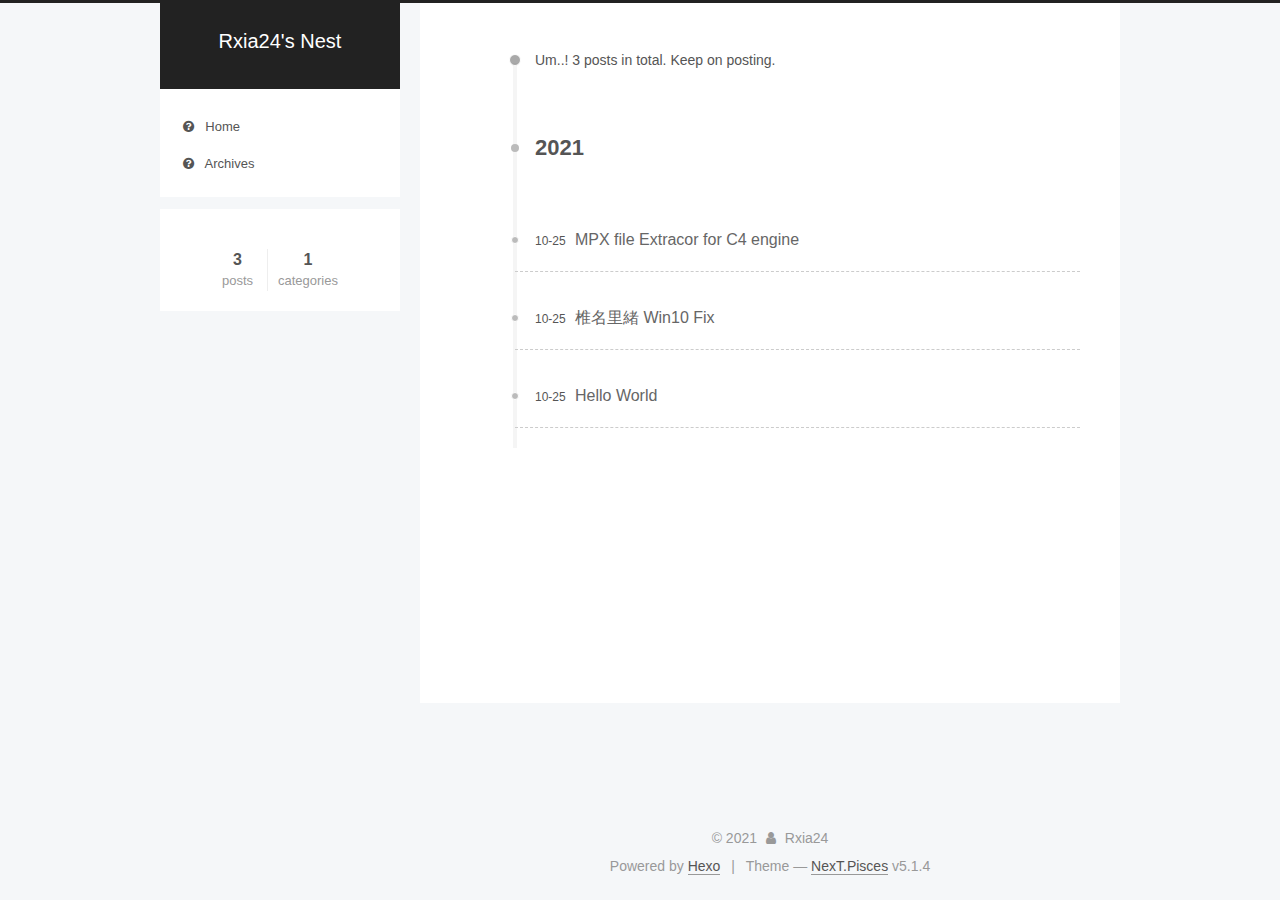
==== commit 3c304b2f: "Site updated: 2021-10-25 17:22:04" ====
--- a/archives/index.html
+++ b/archives/index.html
@@ -225,7 +225,7 @@
         
           
         
-        Um..! 1 post. Keep on posting.
+        Um..! 3 posts in total. Keep on posting.
       </span>
 
       
@@ -239,6 +239,80 @@
           <div class="collection-title">
             <h1 class="archive-year" id="archive-year-2021">2021</h1>
           </div>
+        
+        
+
+        
+
+  <article class="post post-type-normal" itemscope itemtype="http://schema.org/Article">
+    <header class="post-header">
+
+      <h2 class="post-title">
+        
+            <a class="post-title-link" href="/2021/10/25/MPX-file-Extracor-for-C4-engine/" itemprop="url">
+              
+                <span itemprop="name">MPX file Extracor for C4 engine</span>
+              
+            </a>
+        
+      </h2>
+
+      <div class="post-meta">
+        <time class="post-time" itemprop="dateCreated"
+              datetime="2021-10-25T17:15:31+08:00"
+              content="2021-10-25" >
+          10-25
+        </time>
+      </div>
+
+    </header>
+  </article>
+
+
+
+      
+
+        
+        
+        
+
+        
+        
+
+        
+
+  <article class="post post-type-normal" itemscope itemtype="http://schema.org/Article">
+    <header class="post-header">
+
+      <h2 class="post-title">
+        
+            <a class="post-title-link" href="/2021/10/25/%E6%A4%8E%E5%90%8D%E9%87%8C%E7%B7%92-Win10-Fix/" itemprop="url">
+              
+                <span itemprop="name">椎名里緒 Win10 Fix</span>
+              
+            </a>
+        
+      </h2>
+
+      <div class="post-meta">
+        <time class="post-time" itemprop="dateCreated"
+              datetime="2021-10-25T17:02:28+08:00"
+              content="2021-10-25" >
+          10-25
+        </time>
+      </div>
+
+    </header>
+  </article>
+
+
+
+      
+
+        
+        
+        
+
         
         
 
@@ -323,12 +397,21 @@
               
                 <a href="/archives/">
               
-                  <span class="site-state-item-count">1</span>
+                  <span class="site-state-item-count">3</span>
                   <span class="site-state-item-name">posts</span>
                 </a>
               </div>
             
 
+            
+              
+              
+              <div class="site-state-item site-state-categories">
+                
+                  <span class="site-state-item-count">1</span>
+                  <span class="site-state-item-name">categories</span>
+                
+              </div>
             
 
             
